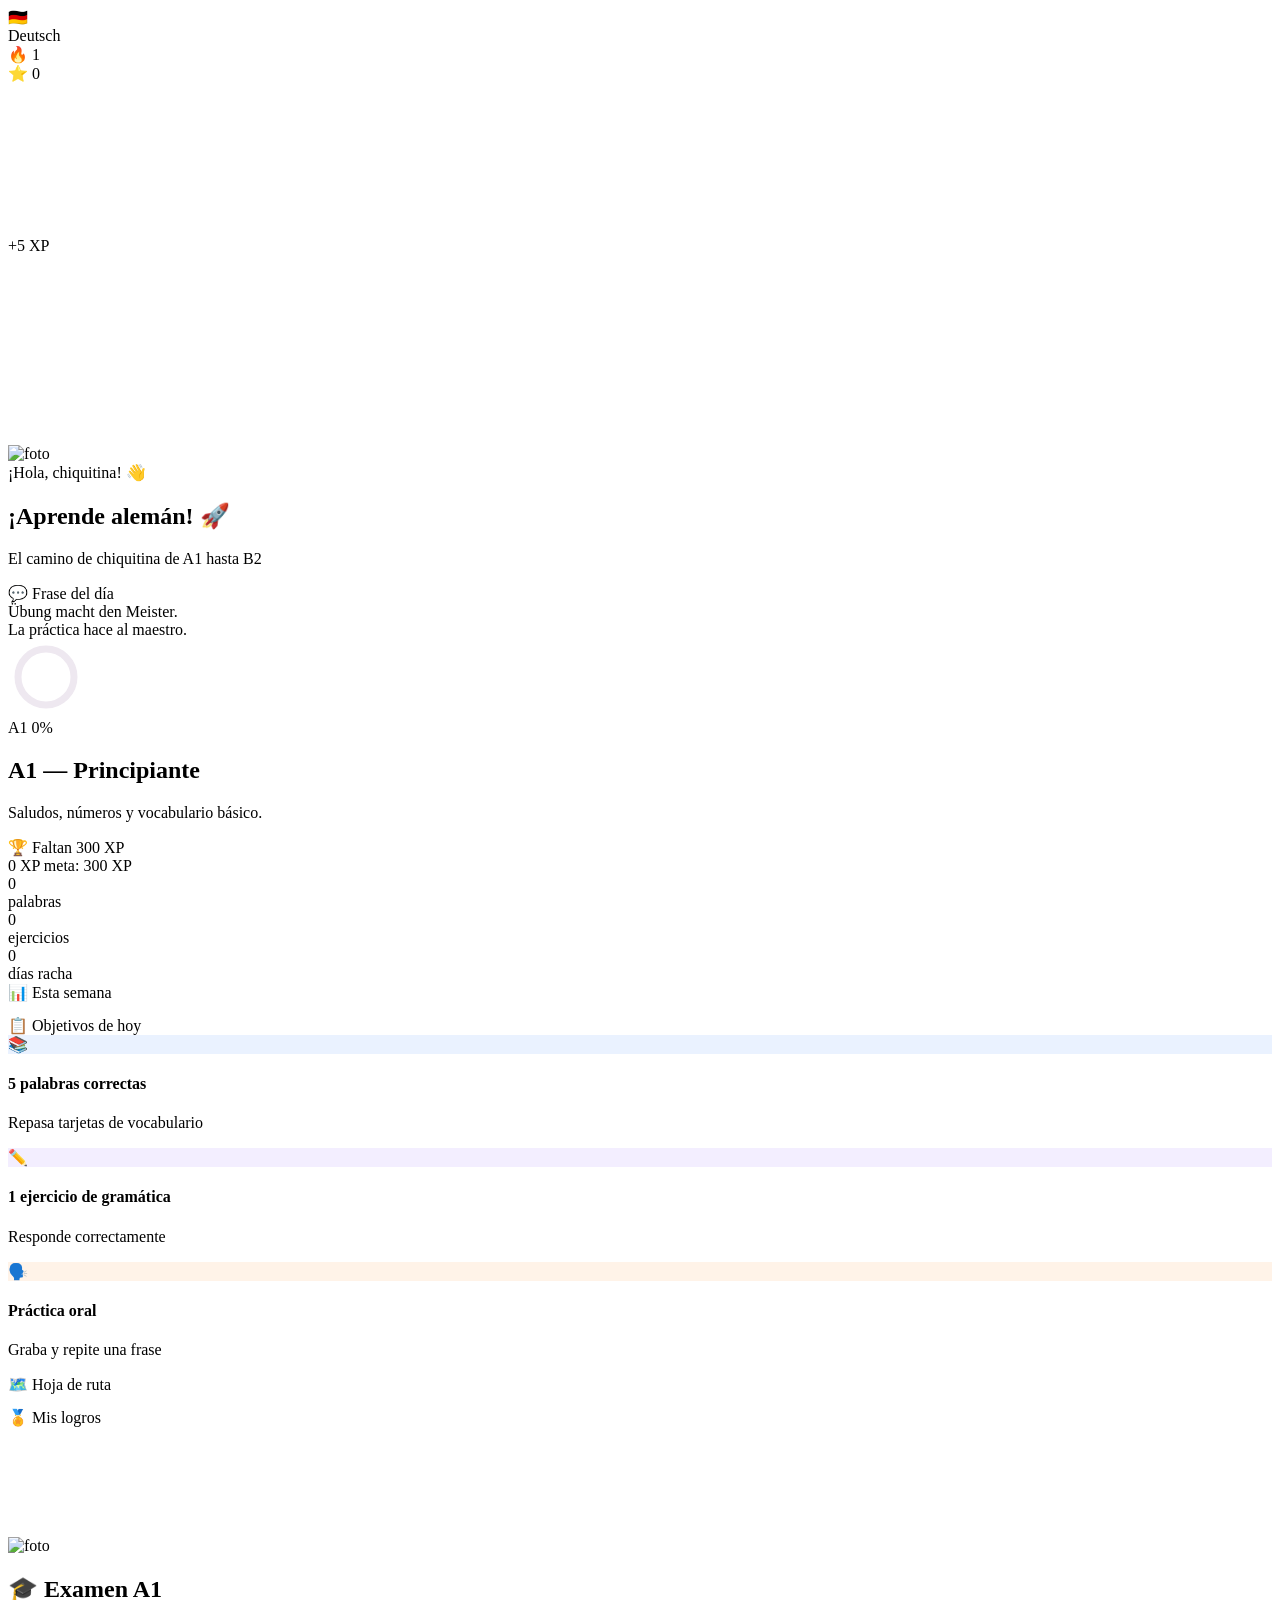
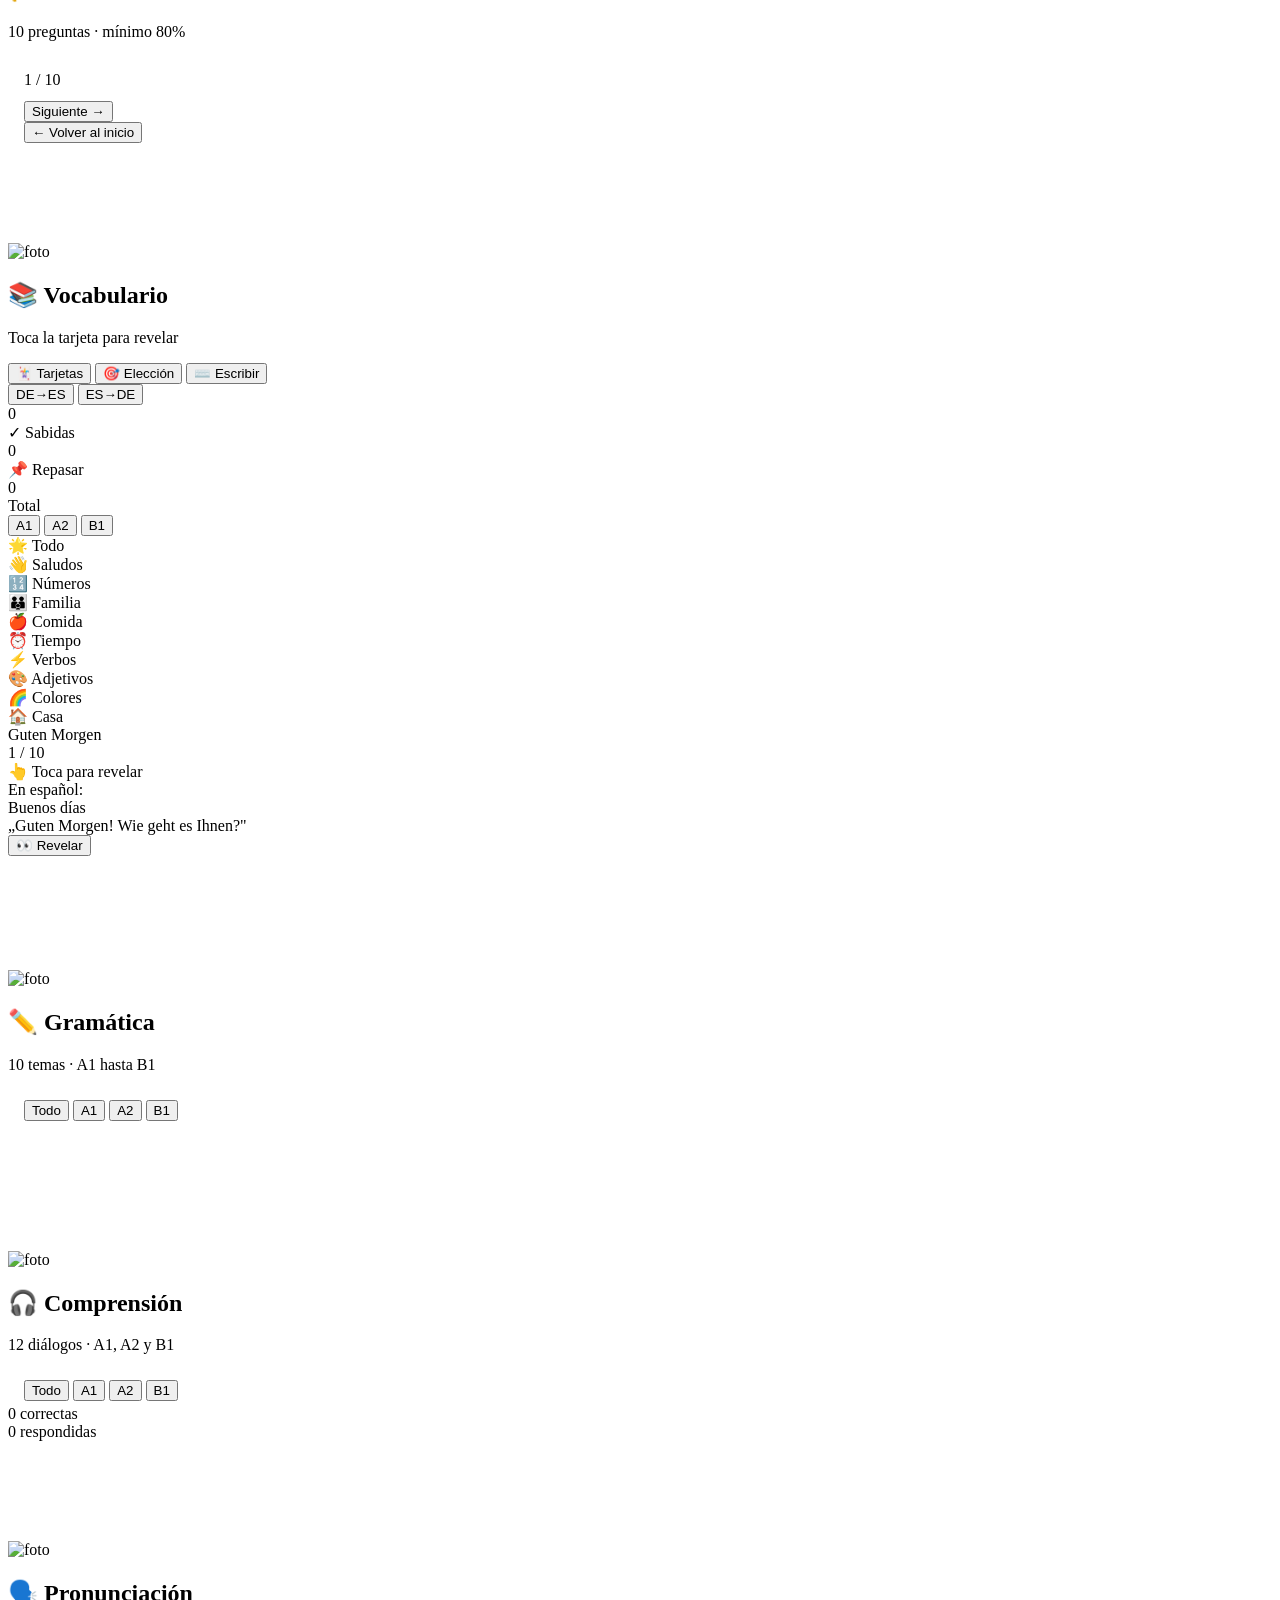
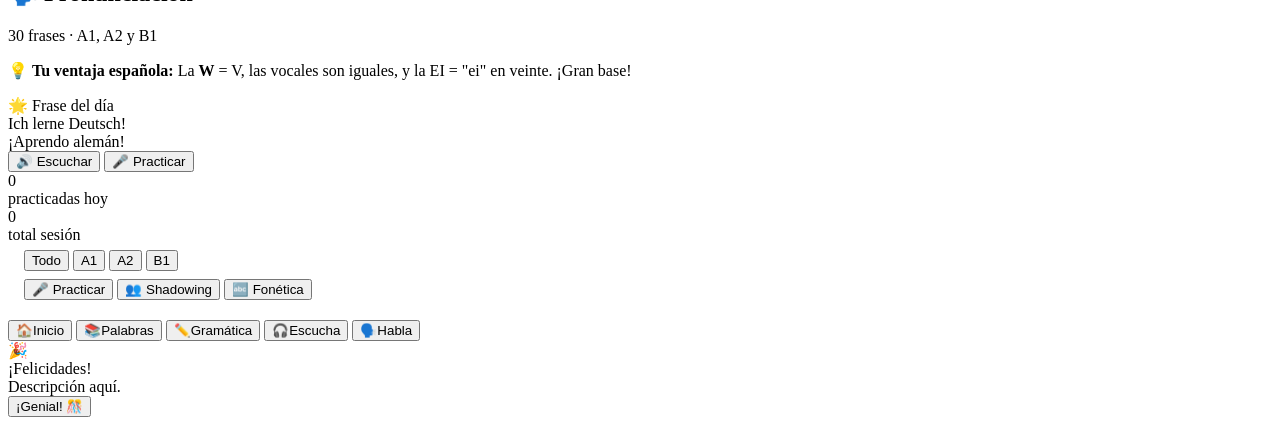
==== deutsch-lernen-app/public/index.html @ 8cfa5bdb "fix" ====
<!DOCTYPE html>
<html lang="es">
<head>
  <meta charset="UTF-8">
  <meta name="viewport" content="width=device-width, initial-scale=1.0, viewport-fit=cover">
  <meta name="mobile-web-app-capable" content="yes">
  <meta name="apple-mobile-web-app-capable" content="yes">
  <meta name="apple-mobile-web-app-status-bar-style" content="default">
  <meta name="apple-mobile-web-app-title" content="Deutsch">
  <meta name="theme-color" content="#FF6B35">
  <meta name="description" content="Aprende alemán desde español — A1 hasta B2">
  <link rel="manifest" href="/manifest.json">
  <link rel="icon" href="/favicon.ico" type="image/x-icon">
  <link rel="icon" href="/favicon.png" type="image/png">
  <link rel="apple-touch-icon" href="/icons/icon-192.png">
  <title>Deutsch Lernen 🇩🇪</title>
  <link rel="stylesheet" href="/css/style.css">
</head>
<body>

<!-- ── TOPBAR ── -->
<header class="topbar">
  <div class="logo">
    <div class="logo-mark">🇩🇪</div>
    <span class="logo-text">Deutsch</span>
  </div>
  <div class="top-pills">
    <div class="pill pill-streak">🔥 <span id="tb-streak">1</span></div>
    <div class="pill pill-xp">⭐ <span id="tb-xp">0</span></div>
    <button class="update-btn" id="updateBtn" onclick="updateApp()" title="Actualizar app" style="display:none;">🔄</button>
  </div>
</header>

<!-- ── CANVAS FOR CONFETTI ── -->
<canvas id="confetti"></canvas>

<!-- ── XP TOAST ── -->
<div class="toast" id="toast">+5 XP</div>

<!-- ── SCROLLABLE CONTENT ── -->
<main class="content" id="content">

  <!-- ① HOME ─────────────────────────────────────────── -->
  <section class="panel active" id="p-home">

    <!-- GREETING BANNER -->
    <div class="banner banner-home">
      <div class="banner-deco" style="width:120px;height:120px;top:-30px;right:-20px;background:#fff;"></div>
      <div class="banner-deco" style="width:70px;height:70px;bottom:20px;left:30px;background:#fff;"></div>
      <img src="/icons/photo.jpg" class="banner-photo" alt="foto">
      <div class="banner-greeting" id="bannerGreeting">¡Hola, chiquitina! 👋</div>
      <h2 id="bannerTitle">¡Aprende alemán! 🚀</h2>
      <p>El camino de chiquitina de A1 hasta B2</p>
    </div>

    <!-- PHRASE OF THE DAY -->
    <div class="phrase-card">
      <div class="phrase-label">💬 Frase del día</div>
      <div class="phrase-de" id="phraseDE">Übung macht den Meister.</div>
      <div class="phrase-es" id="phraseES">La práctica hace al maestro.</div>
    </div>

    <!-- LEVEL CARD -->
    <div class="home-level-card">
      <div class="hlc-row">
        <div class="ring-wrap">
          <svg width="76" height="76" viewBox="0 0 76 76">
            <circle cx="38" cy="38" r="28" fill="none" stroke="#EEE8F0" stroke-width="7"/>
            <circle cx="38" cy="38" r="28" fill="none" stroke="#6BCB77" stroke-width="7"
              stroke-dasharray="176" stroke-dashoffset="176" stroke-linecap="round" id="ringCircle"/>
          </svg>
          <div class="ring-inner">
            <span class="ring-label" id="ringLabel">A1</span>
            <span class="ring-pct"   id="ringPct">0%</span>
          </div>
        </div>
        <div class="hlc-text">
          <h2 id="lcTitle">A1 — Principiante</h2>
          <p id="lcDesc">Saludos, números y vocabulario básico.</p>
          <div class="hlc-next" id="lcNext">🏆 Faltan 300 XP</div>
        </div>
      </div>
      <div class="xp-bar-wrap">
        <div class="xp-bar-meta">
          <span id="xpLabel">0 XP</span>
          <span id="xpTotal">meta: 300 XP</span>
        </div>
        <div class="xp-track"><div class="xp-fill" id="xpFill" style="width:0%"></div></div>
      </div>
      <!-- COMBO indicator -->
      <div class="combo-row" id="comboRow" style="display:none;">
        <span class="combo-badge" id="comboBadge">🔥 Combo x2</span>
        <span class="combo-hint">¡Sigue así para multiplicar tu XP!</span>
      </div>
      <!-- EXAMEN button — shown when level XP full -->
      <button class="exam-btn" id="examBtn" style="display:none;" onclick="startExam()">
        🎓 ¡Hacer el Examen!
      </button>
    </div>

    <!-- STATS ROW -->
    <div class="stats-row">
      <div class="stat-chip">
        <div class="stat-n" id="statWords">0</div>
        <div class="stat-l">palabras</div>
      </div>
      <div class="stat-chip">
        <div class="stat-n" id="statGram">0</div>
        <div class="stat-l">ejercicios</div>
      </div>
      <div class="stat-chip">
        <div class="stat-n" id="statDays">0</div>
        <div class="stat-l">días racha</div>
      </div>
      <div class="stat-chip" id="freezeChip" style="display:none;">
        <div class="stat-n">🧊</div>
        <div class="stat-l">freeze</div>
      </div>
    </div>

    <!-- WEEKLY ACTIVITY -->
    <div class="section">
      <div class="section-title">📊 Esta semana</div>
      <div class="week-chart" id="weekChart"></div>
    </div>

    <!-- DAILY GOALS -->
    <div class="section" style="margin-top:14px;">
      <div class="section-title">📋 Objetivos de hoy</div>
      <div class="goal-card" id="g0">
        <div class="goal-icon" style="background:#EAF2FF;">📚</div>
        <div class="goal-body"><h4>5 palabras correctas</h4><p>Repasa tarjetas de vocabulario</p></div>
        <div class="goal-tick" id="gc0"></div>
      </div>
      <div class="goal-card" id="g1">
        <div class="goal-icon" style="background:#F3EEFF;">✏️</div>
        <div class="goal-body"><h4>1 ejercicio de gramática</h4><p>Responde correctamente</p></div>
        <div class="goal-tick" id="gc1"></div>
      </div>
      <div class="goal-card" id="g2">
        <div class="goal-icon" style="background:#FFF3E8;">🗣️</div>
        <div class="goal-body"><h4>Práctica oral</h4><p>Graba y repite una frase</p></div>
        <div class="goal-tick" id="gc2"></div>
      </div>
    </div>

    <!-- LEVEL PATH -->
    <div class="section" style="margin-top:14px;">
      <div class="section-title">🗺️ Hoja de ruta</div>
      <div class="level-path" id="levelPath"></div>
    </div>

    <!-- BADGES -->
    <div class="section" style="margin-top:14px;">
      <div class="section-title">🏅 Mis logros</div>
    </div>
    <div class="badges-row" id="badgesRow"></div>
    <div style="height:20px;"></div>
  </section>

  <!-- ⑥ EXAMEN ─────────────────────────────────────────── -->
  <section class="panel" id="p-exam">
    <div class="banner banner-gram">
      <div class="banner-deco" style="width:90px;height:90px;top:-20px;right:-10px;background:#fff;"></div>
      <img src="/icons/photo.jpg" class="banner-photo" alt="foto">
      <h2 id="examTitle">🎓 Examen A1</h2>
      <p id="examSubtitle">10 preguntas · mínimo 80%</p>
    </div>
    <div style="padding:14px 16px 0;">
      <!-- progress -->
      <div class="exam-progress-row">
        <span class="exam-q-counter" id="examCounter">1 / 10</span>
        <div class="exam-prog-track"><div class="exam-prog-fill" id="examProgFill" style="width:10%"></div></div>
      </div>
      <!-- question card -->
      <div class="gram-card" style="margin-top:12px;" id="examCard">
        <div class="gram-q" id="examQ"></div>
        <div class="opts-grid" id="examOpts"></div>
        <div class="gram-expl" id="examExpl"></div>
        <button class="gram-next-btn" id="examNext" onclick="nextExamQ()">Siguiente →</button>
      </div>
      <button class="back-link" onclick="exitExam()">← Volver al inicio</button>
    </div>
  </section>

  <!-- ② VOCABULARY ────────────────────────────────────── -->
  <section class="panel" id="p-vocab">
    <div class="banner banner-vocab">
      <div class="banner-deco" style="width:100px;height:100px;top:-25px;right:-10px;background:#fff;"></div>
      <img src="/icons/photo.jpg" class="banner-photo" alt="foto">
      <h2>📚 Vocabulario</h2>
      <p id="vocabBannerSub">Toca la tarjeta para revelar</p>
    </div>

    <!-- MODE + DIRECTION SELECTOR -->
    <div class="vocab-controls">
      <div class="vocab-mode-row">
        <button class="mode-btn active" id="modeCards"   onclick="setVocabMode('cards',this)">🃏 Tarjetas</button>
        <button class="mode-btn"        id="modeChoice"  onclick="setVocabMode('choice',this)">🎯 Elección</button>
        <button class="mode-btn"        id="modeType"    onclick="setVocabMode('type',this)">⌨️ Escribir</button>
      </div>
      <div class="vocab-dir-row">
        <button class="dir-btn active" id="dirDE" onclick="setVocabDir('de',this)">DE→ES</button>
        <button class="dir-btn"        id="dirES" onclick="setVocabDir('es',this)">ES→DE</button>
      </div>
    </div>

    <!-- SCORE + SPACED REP INFO -->
    <div class="vocab-scores">
      <div class="vscore ok"><div class="vn" id="vs-ok">0</div><div class="vl">✓ Sabidas</div></div>
      <div class="vscore no"><div class="vn" id="vs-no">0</div><div class="vl">📌 Repasar</div></div>
      <div class="vscore tt"><div class="vn" id="vs-tot">0</div><div class="vl">Total</div></div>
    </div>

    <!-- LEVEL SELECTOR -->
    <div class="vocab-level-row">
      <button class="lvl-btn active" onclick="setVocabLevel('a1',this)">A1</button>
      <button class="lvl-btn"        onclick="setVocabLevel('a2',this)">A2</button>
      <button class="lvl-btn"        onclick="setVocabLevel('b1',this)">B1</button>
    </div>

    <!-- CATEGORY CHIPS -->
    <div class="cat-row" id="catRow">
      <div class="cat-chip active" onclick="setCat('all',this)">🌟 Todo</div>
      <div class="cat-chip" onclick="setCat('saludos',this)">👋 Saludos</div>
      <div class="cat-chip" onclick="setCat('numeros',this)">🔢 Números</div>
      <div class="cat-chip" onclick="setCat('familia',this)">👪 Familia</div>
      <div class="cat-chip" onclick="setCat('comida',this)">🍎 Comida</div>
      <div class="cat-chip" onclick="setCat('tiempo',this)">⏰ Tiempo</div>
      <div class="cat-chip" onclick="setCat('verbos',this)">⚡ Verbos</div>
      <div class="cat-chip" onclick="setCat('adjektivos',this)">🎨 Adjetivos</div>
      <div class="cat-chip" onclick="setCat('colores',this)">🌈 Colores</div>
      <div class="cat-chip" onclick="setCat('casa',this)">🏠 Casa</div>
    </div>

    <!-- ── MODE: CARDS ── -->
    <div id="modeCardsArea">
      <div class="flip-scene" onclick="flipCard()">
        <div class="flip-card-3d" id="flipCard3d">
          <div class="flip-face flip-front">
            <div class="word-de" id="vDe">Guten Morgen</div>
            <div class="v-card-num" id="vCardNum">1 / 10</div>
            <div class="tap-hint">👆 Toca para revelar</div>
          </div>
          <div class="flip-face flip-back">
            <div class="flip-back-label" id="vBackLabel">En español:</div>
            <div class="word-es" id="vEs">Buenos días</div>
            <div class="flip-ex" id="vEx">„Guten Morgen! Wie geht es Ihnen?"</div>
          </div>
        </div>
      </div>
      <div class="card-actions" id="feedbackReveal">
        <button class="act-btn act-reveal" onclick="flipCard()">👀 Revelar</button>
      </div>
      <div class="card-actions" id="feedbackHide" style="display:none;">
        <button class="act-btn act-no"  onclick="markV(false)">✗ Repasar</button>
        <button class="act-btn act-yes" onclick="markV(true)">✓ La sé</button>
      </div>
    </div>

    <!-- ── MODE: MULTIPLE CHOICE ── -->
    <div id="modeChoiceArea" style="display:none;">
      <div class="choice-card">
        <div class="choice-question" id="choiceQ">¿Cómo se dice "Buenos días"?</div>
        <div class="choice-opts" id="choiceOpts"></div>
        <div class="gram-expl" id="choiceExpl"></div>
      </div>
    </div>

    <!-- ── MODE: TYPING ── -->
    <div id="modeTypeArea" style="display:none;">
      <div class="type-card">
        <div class="type-question" id="typeQ">¿Cómo se dice en alemán?</div>
        <div class="type-word" id="typeWord">Buenos días</div>
        <input type="text" class="type-input" id="typeInput"
               placeholder="Escribe la traducción..."
               onkeydown="if(event.key==='Enter')checkType()">
        <button class="act-btn act-reveal" style="margin-top:10px;width:100%;" onclick="checkType()">Comprobar ✓</button>
        <div class="gram-expl" id="typeExpl"></div>
        <button class="act-btn act-yes" id="typeNext" style="display:none;margin-top:8px;width:100%;" onclick="nextTypeCard()">Siguiente →</button>
      </div>
    </div>

    <div style="height:24px;"></div>
  </section>

  <!-- ③ GRAMMAR ───────────────────────────────────────── -->
  <section class="panel" id="p-grammar">
    <div class="banner banner-gram">
      <div class="banner-deco" style="width:90px;height:90px;top:-20px;right:-10px;background:#fff;"></div>
      <img src="/icons/photo.jpg" class="banner-photo" alt="foto">
      <h2>✏️ Gramática</h2>
      <p id="gramBannerSub">10 temas · A1 hasta B1</p>
    </div>

    <!-- LEVEL FILTER -->
    <div class="vocab-level-row" style="padding:10px 16px 0;">
      <button class="lvl-btn active" onclick="setGramLevel('all',this)">Todo</button>
      <button class="lvl-btn"        onclick="setGramLevel('A1',this)">A1</button>
      <button class="lvl-btn"        onclick="setGramLevel('A2',this)">A2</button>
      <button class="lvl-btn"        onclick="setGramLevel('B1',this)">B1</button>
    </div>

    <!-- TOPIC GRID -->
    <div id="gramTopicsWrap">
      <div class="topic-grid" id="topicGrid"></div>
    </div>

    <!-- EXPLANATION SCREEN -->
    <div id="gramExplainWrap" style="display:none;">
      <div class="gram-ex-area">
        <div class="gram-explain-card" id="gramExplainCard">
          <div class="gram-explain-title" id="explainTitle">Artículos 🔤</div>
          <div class="gram-explain-rule" id="explainRule"></div>
          <div class="gram-explain-examples" id="explainExamples"></div>
          <div class="gram-explain-tip" id="explainTip"></div>
          <button class="gram-next-btn" style="display:block;margin-top:16px;" onclick="startExercises()">
            ¡Empezar ejercicios! →
          </button>
        </div>
        <button class="back-link" onclick="backTopics()">← Volver a temas</button>
      </div>
    </div>

    <!-- EXERCISE SCREEN -->
    <div id="gramExWrap" style="display:none;">
      <div class="gram-ex-area">
        <!-- progress bar -->
        <div class="exam-progress-row" style="margin-bottom:8px;">
          <span class="exam-q-counter" id="gramCounter">1 / 10</span>
          <div class="exam-prog-track"><div class="exam-prog-fill" id="gramProgFill" style="width:10%;background:var(--purple)"></div></div>
          <span class="gram-score-badge" id="gramScoreBadge">✓ 0</span>
        </div>
        <div class="gram-card">
          <h3 id="gTitle">Artículos 🔤</h3>
          <div class="gs" id="gSub">der / die / das</div>
          <div class="gram-q" id="gQ"></div>
          <div class="opts-grid" id="gOpts"></div>
          <div class="gram-expl" id="gExpl"></div>
          <button class="gram-next-btn" id="gNext" onclick="nextGramEx()">Siguiente →</button>
        </div>
        <button class="back-link" onclick="backTopics()">← Volver a temas</button>
      </div>
    </div>
    <div style="height:20px;"></div>
  </section>

  <!-- ④ LISTENING ─────────────────────────────────────── -->
  <section class="panel" id="p-listen">
    <div class="banner banner-listen">
      <div class="banner-deco" style="width:110px;height:110px;top:-25px;right:-15px;background:#fff;"></div>
      <img src="/icons/photo.jpg" class="banner-photo" alt="foto">
      <h2>🎧 Comprensión</h2>
      <p>12 diálogos · A1, A2 y B1</p>
    </div>

    <!-- LEVEL FILTER -->
    <div class="vocab-level-row" style="padding:10px 16px 4px;">
      <button class="lvl-btn active" onclick="setListenLevel('all',this)">Todo</button>
      <button class="lvl-btn"        onclick="setListenLevel('A1',this)">A1</button>
      <button class="lvl-btn"        onclick="setListenLevel('A2',this)">A2</button>
      <button class="lvl-btn"        onclick="setListenLevel('B1',this)">B1</button>
    </div>

    <!-- SCORE SUMMARY -->
    <div class="listen-score-row">
      <div class="lscore"><span id="ls-correct">0</span> correctas</div>
      <div class="lscore"><span id="ls-total">0</span> respondidas</div>
    </div>

    <div class="listen-cards" id="listenCards"></div>
  </section>

  <!-- ⑤ SPEAKING ──────────────────────────────────────── -->
  <section class="panel" id="p-speak">
    <div class="banner banner-speak">
      <div class="banner-deco" style="width:100px;height:100px;top:-20px;right:-15px;background:#fff;"></div>
      <img src="/icons/photo.jpg" class="banner-photo" alt="foto">
      <h2>🗣️ Pronunciación</h2>
      <p>30 frases · A1, A2 y B1</p>
    </div>

    <!-- VENTAJA ESPAÑOLA -->
    <div class="tip-banner">
      <p>💡 <strong>Tu ventaja española:</strong> La <strong>W</strong> = V, las vocales son iguales, y la EI = "ei" en veinte. ¡Gran base!</p>
    </div>

    <!-- FRASE DEL DÍA -->
    <div class="speak-daily-card">
      <div class="speak-daily-label">🌟 Frase del día</div>
      <div class="speak-daily-de" id="dailySpeakDE">Ich lerne Deutsch!</div>
      <div class="speak-daily-es" id="dailySpeakES">¡Aprendo alemán!</div>
      <div class="speak-daily-actions">
        <button class="speak-daily-btn" onclick="playSentenceOfDay()">🔊 Escuchar</button>
        <button class="speak-daily-btn active" onclick="toggleDailyMic()">🎤 <span id="dailyMicLabel">Practicar</span></button>
      </div>
      <div class="speak-daily-status" id="dailyStatus"></div>
    </div>

    <!-- STATS -->
    <div class="speak-stats-row">
      <div class="speak-stat"><span id="sp-practiced">0</span><div>practicadas hoy</div></div>
      <div class="speak-stat"><span id="sp-total">0</span><div>total sesión</div></div>
    </div>

    <!-- LEVEL FILTER -->
    <div class="vocab-level-row" style="padding:6px 16px 0;">
      <button class="lvl-btn active" onclick="setSpeakLevel('all',this)">Todo</button>
      <button class="lvl-btn"        onclick="setSpeakLevel('A1',this)">A1</button>
      <button class="lvl-btn"        onclick="setSpeakLevel('A2',this)">A2</button>
      <button class="lvl-btn"        onclick="setSpeakLevel('B1',this)">B1</button>
    </div>

    <!-- MODE SELECTOR -->
    <div class="vocab-mode-row" style="padding:8px 16px 0;">
      <button class="mode-btn active" id="speakModeNormal"   onclick="setSpeakMode('normal',this)">🎤 Practicar</button>
      <button class="mode-btn"        id="speakModeShadow"   onclick="setSpeakMode('shadow',this)">👥 Shadowing</button>
      <button class="mode-btn"        id="speakModePhonetic" onclick="setSpeakMode('phonetic',this)">🔤 Fonética</button>
    </div>

    <!-- SPEAK CARDS (normal + shadow mode) -->
    <div id="speakCardsWrap">
      <div class="speak-cards" id="speakCards"></div>
    </div>

    <!-- PHONETIC MODE -->
    <div id="speakPhoneticWrap" style="display:none;">
      <div class="phon-section">
        <div class="phon-card">
          <div class="phon-title">🎵 Sonidos especiales del alemán</div>
          <p style="font-size:0.75rem;color:var(--muted);margin-bottom:10px;font-weight:700;">Toca 🔊 para escuchar cada sonido</p>
          <div id="phonList"></div>
        </div>
      </div>
    </div>

    <div style="height:20px;"></div>
  </section>

</main>

<!-- ── BOTTOM NAV ── -->
<nav class="bottomnav">
  <button class="nav-btn active" onclick="nav('home',this)">
    <span class="ni">🏠</span><span>Inicio</span><span class="nd"></span>
  </button>
  <button class="nav-btn" onclick="nav('vocab',this)">
    <span class="ni">📚</span><span>Palabras</span><span class="nd"></span>
  </button>
  <button class="nav-btn" onclick="nav('grammar',this)">
    <span class="ni">✏️</span><span>Gramática</span><span class="nd"></span>
  </button>
  <button class="nav-btn" onclick="nav('listen',this)">
    <span class="ni">🎧</span><span>Escucha</span><span class="nd"></span>
  </button>
  <button class="nav-btn" onclick="nav('speak',this)">
    <span class="ni">🗣️</span><span>Habla</span><span class="nd"></span>
  </button>
</nav>

<!-- ── BOTTOM SHEET MODAL ── -->
<div class="modal-overlay" id="modal" onclick="if(event.target===this)closeModal()">
  <div class="modal-sheet">
    <div class="modal-pill"></div>
    <span class="modal-emoji" id="mEmoji">🎉</span>
    <div class="modal-title" id="mTitle">¡Felicidades!</div>
    <div class="modal-text"  id="mText">Descripción aquí.</div>
    <button class="modal-cta" onclick="closeModal()">¡Genial! 🎊</button>
  </div>
</div>

<script src="/js/data.js"></script>
<script src="/js/app.js"></script>
</body>
</html>
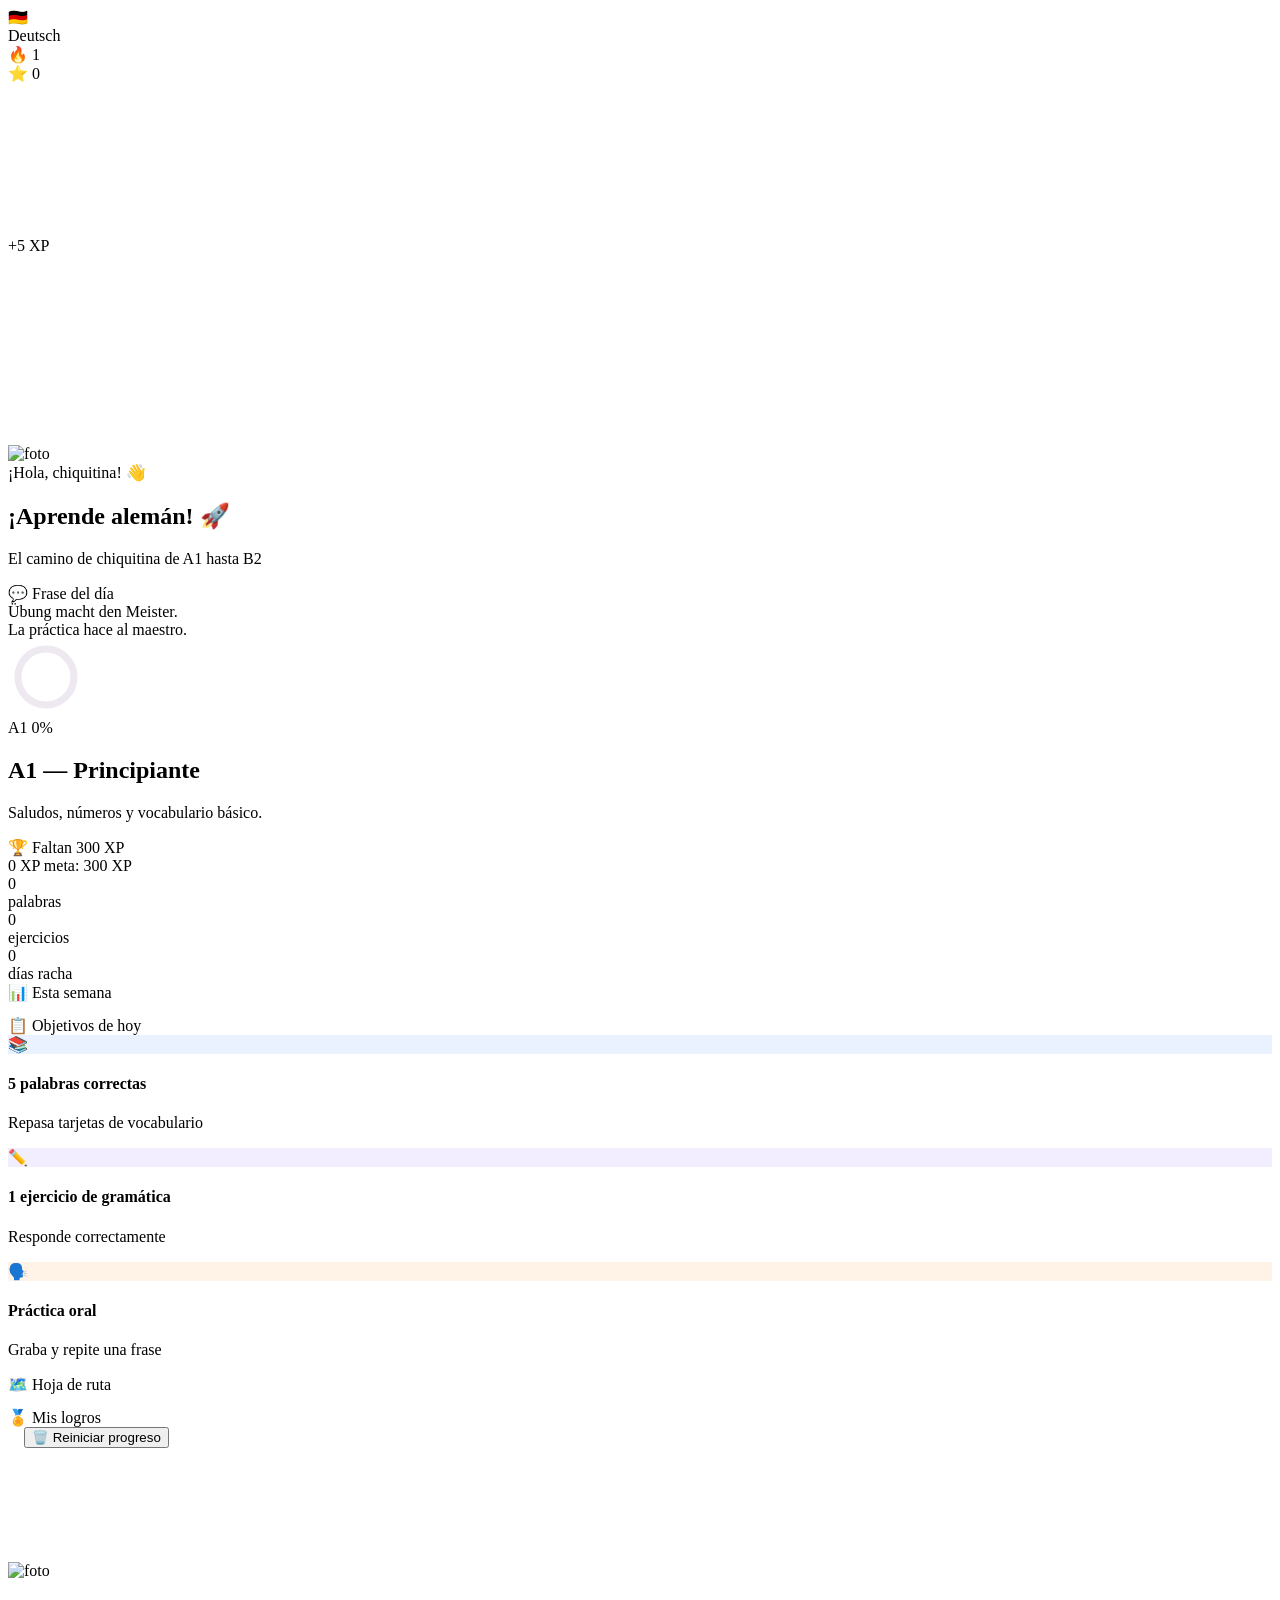
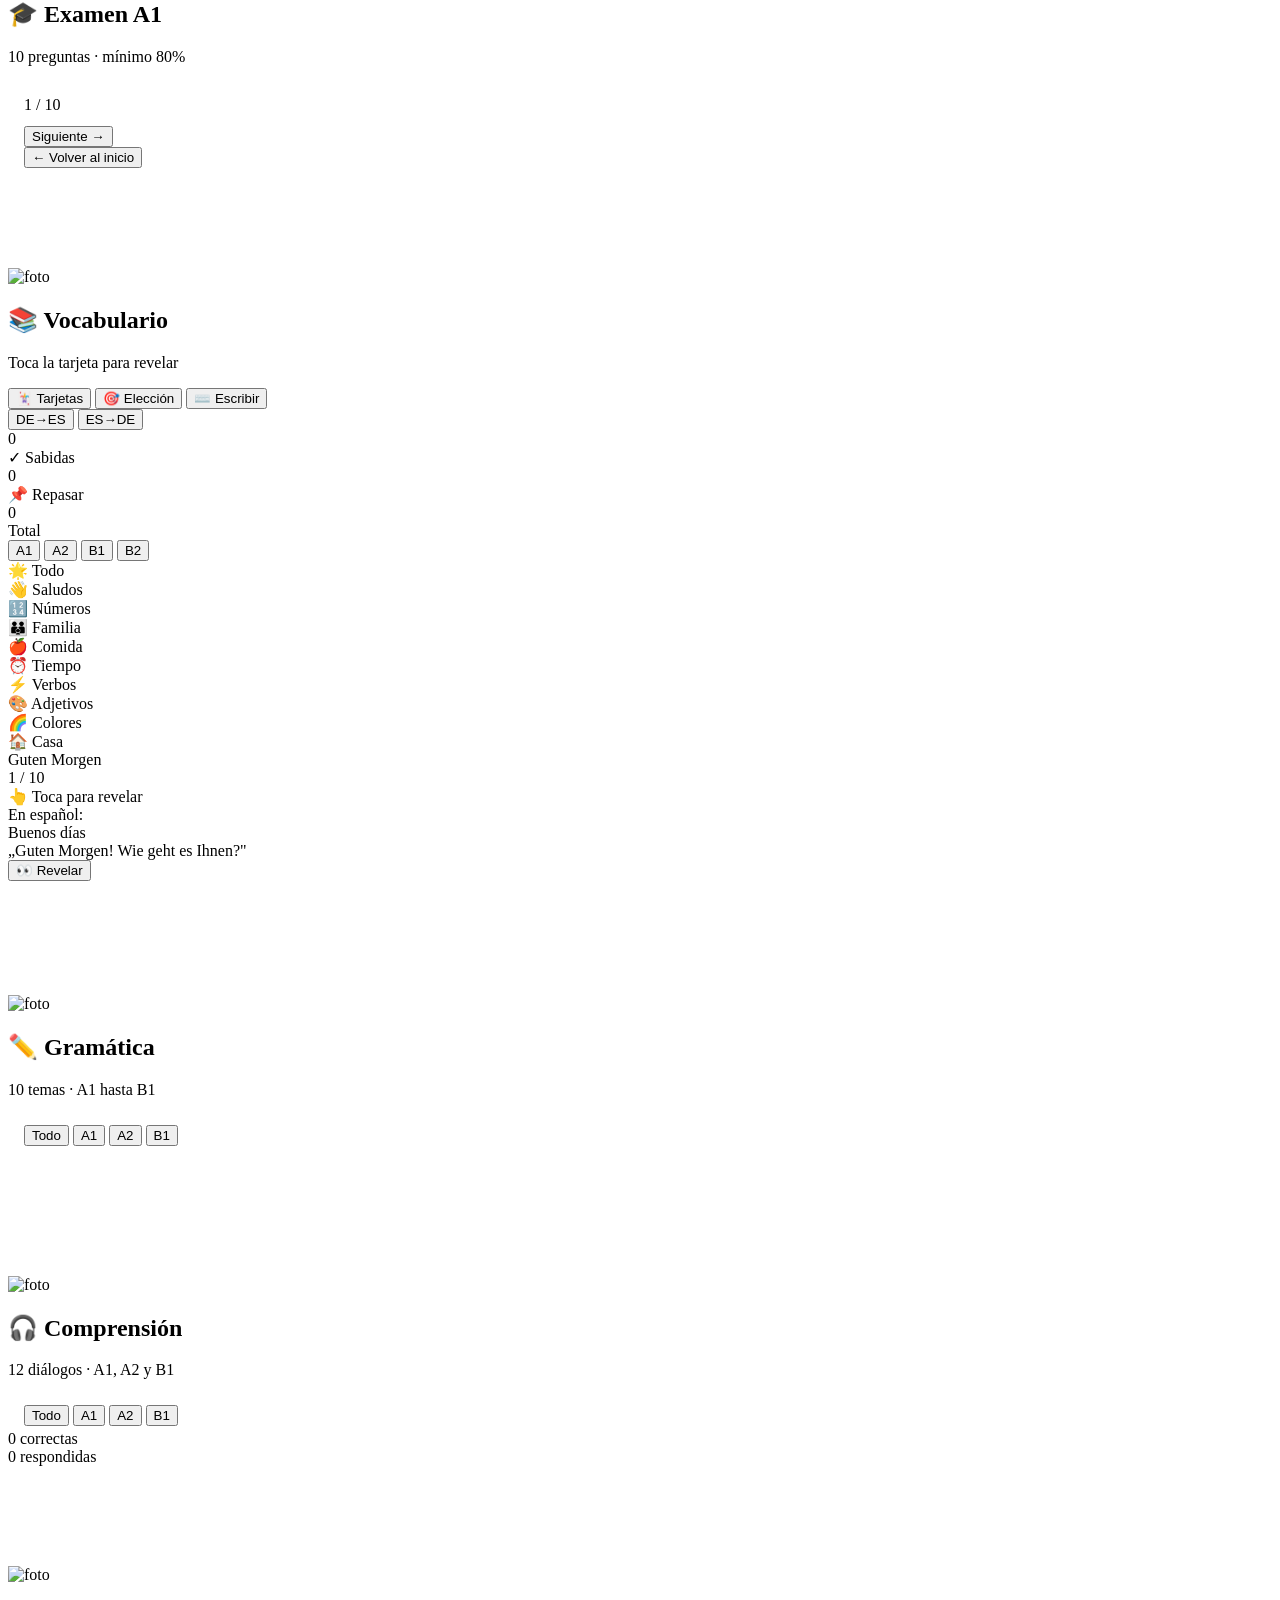
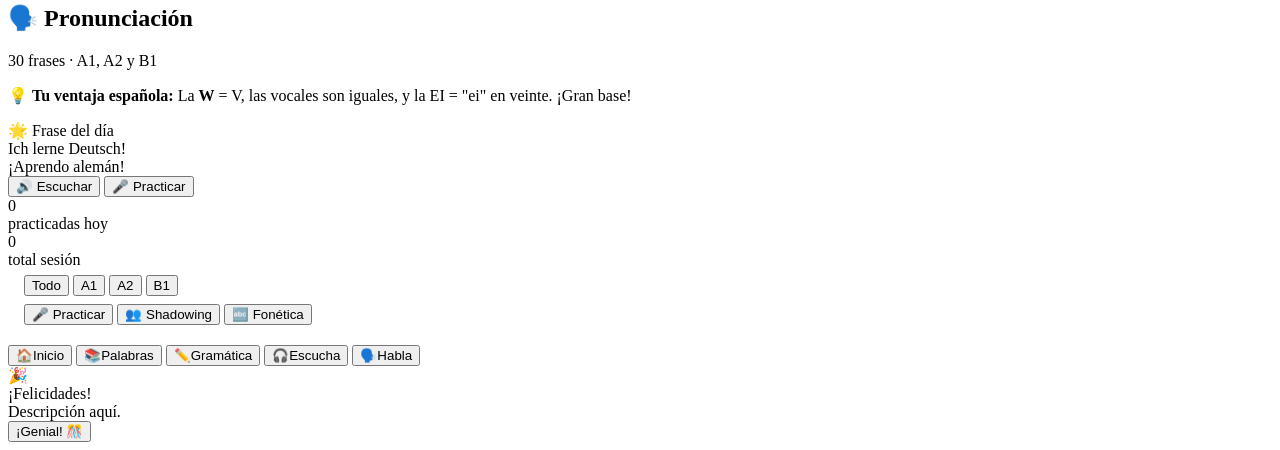
==== commit d71b76ef: "fixes" ====
--- a/deutsch-lernen-app/public/index.html
+++ b/deutsch-lernen-app/public/index.html
@@ -155,6 +155,11 @@
       <div class="section-title">🏅 Mis logros</div>
     </div>
     <div class="badges-row" id="badgesRow"></div>
+
+    <!-- RESET BUTTON -->
+    <div style="padding:0 16px 4px;">
+      <button class="reset-btn" onclick="confirmReset()">🗑️ Reiniciar progreso</button>
+    </div>
     <div style="height:20px;"></div>
   </section>
 
@@ -217,6 +222,7 @@
       <button class="lvl-btn active" onclick="setVocabLevel('a1',this)">A1</button>
       <button class="lvl-btn"        onclick="setVocabLevel('a2',this)">A2</button>
       <button class="lvl-btn"        onclick="setVocabLevel('b1',this)">B1</button>
+      <button class="lvl-btn"        onclick="setVocabLevel('b2',this)">B2</button>
     </div>
 
     <!-- CATEGORY CHIPS -->
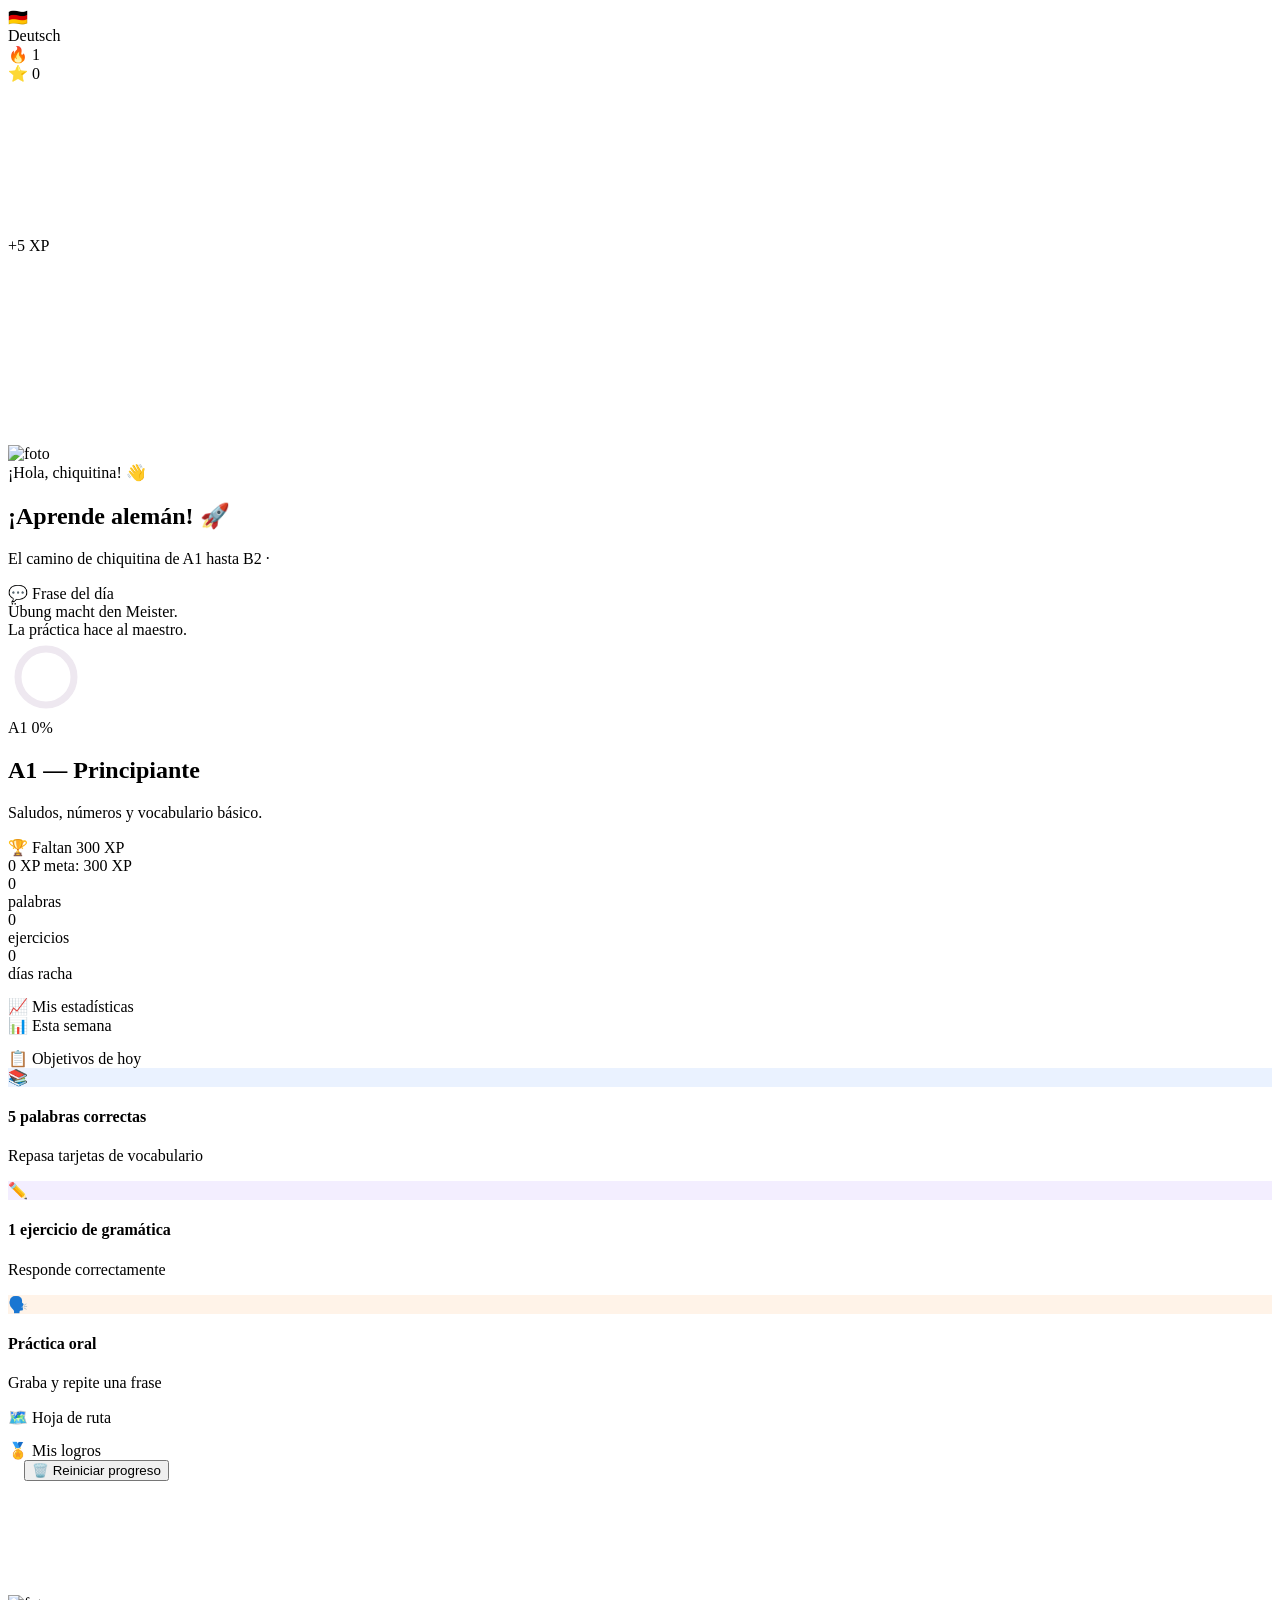
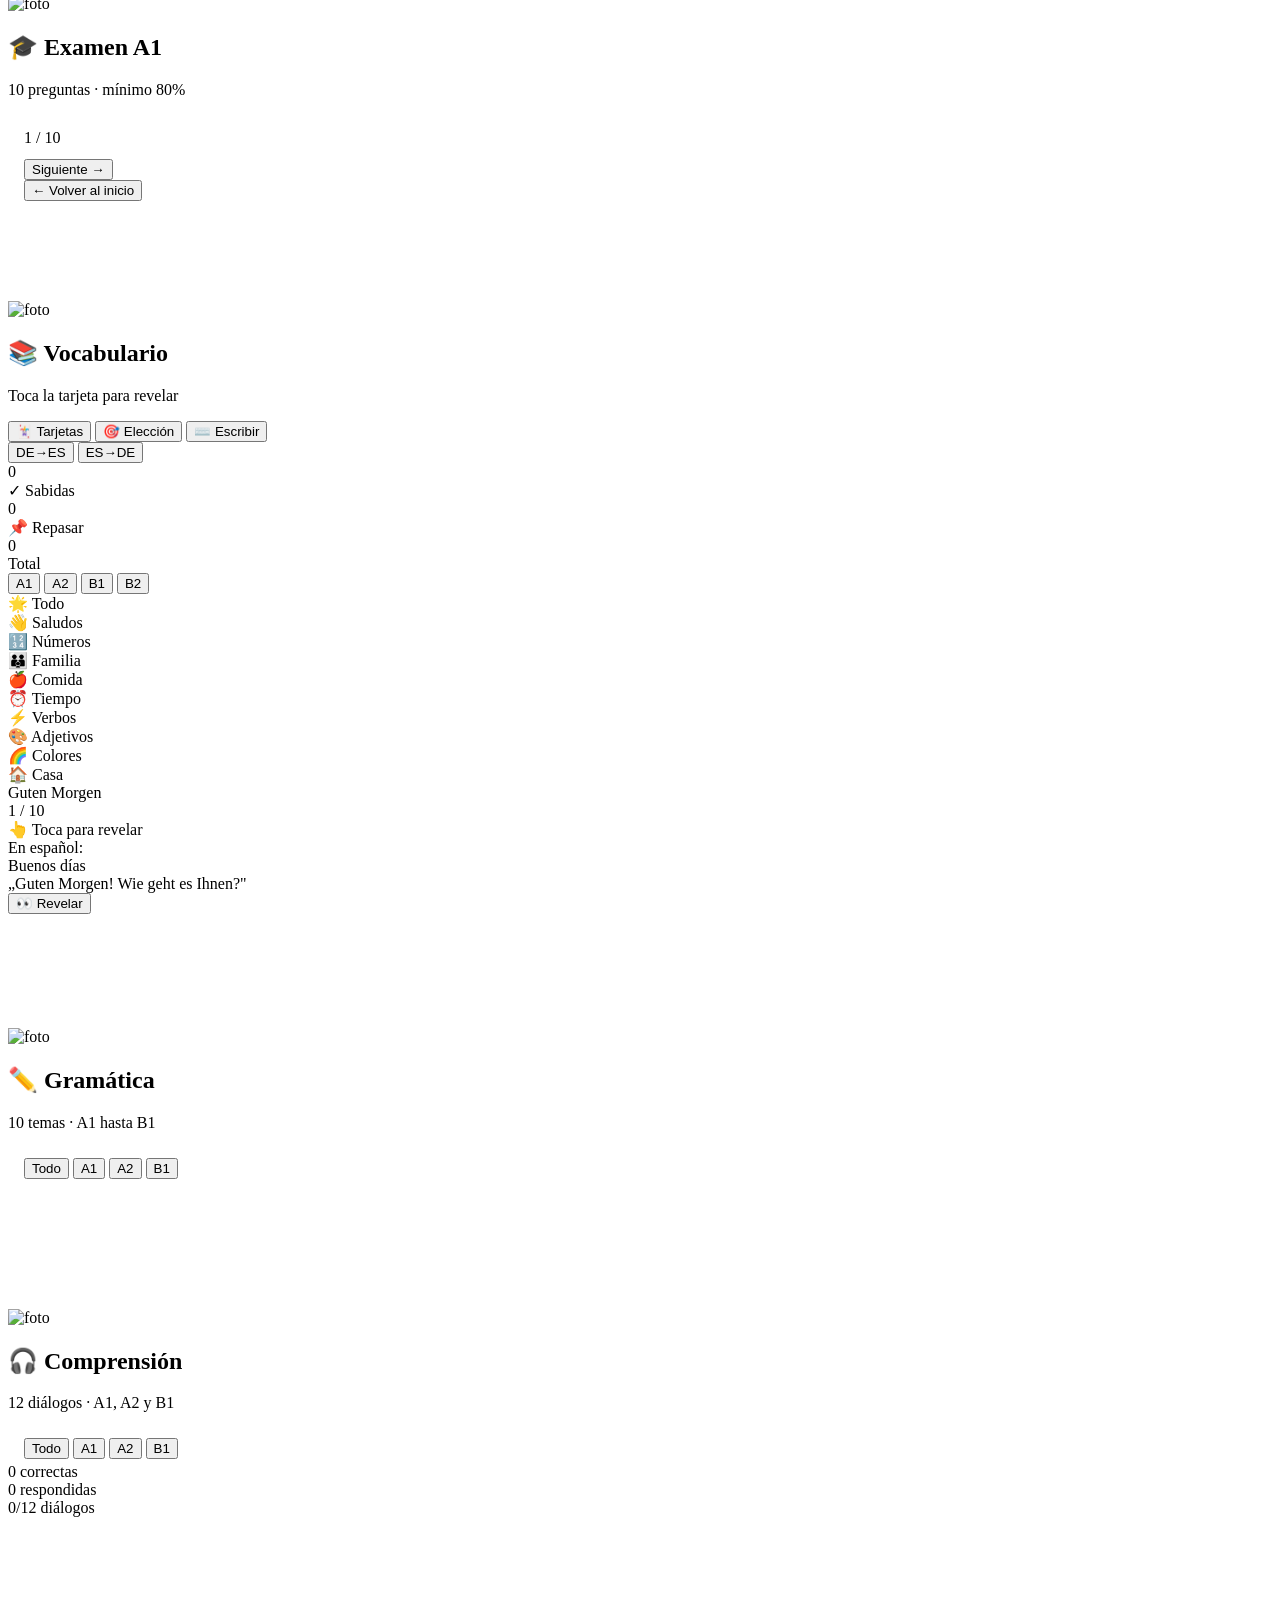
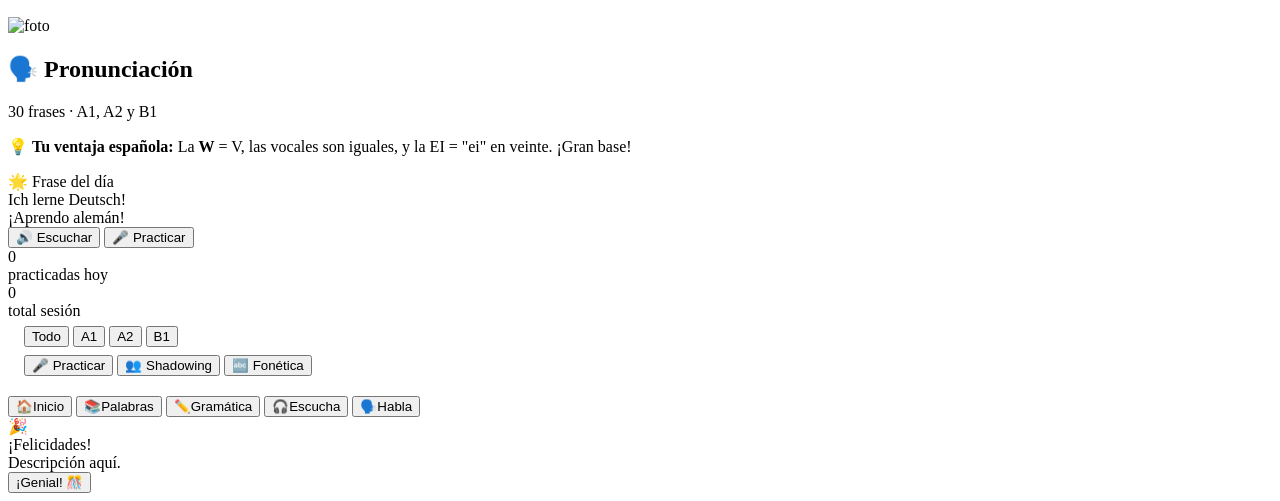
==== commit f74d510a: "fix" ====
--- a/deutsch-lernen-app/public/index.html
+++ b/deutsch-lernen-app/public/index.html
@@ -50,7 +50,7 @@
       <img src="/icons/photo.jpg" class="banner-photo" alt="foto">
       <div class="banner-greeting" id="bannerGreeting">¡Hola, chiquitina! 👋</div>
       <h2 id="bannerTitle">¡Aprende alemán! 🚀</h2>
-      <p>El camino de chiquitina de A1 hasta B2</p>
+      <p>El camino de chiquitina de A1 hasta B2 · <span id="bannerDE"></span></p>
     </div>
 
     <!-- PHRASE OF THE DAY -->
@@ -116,6 +116,12 @@
         <div class="stat-n">🧊</div>
         <div class="stat-l">freeze</div>
       </div>
+    </div>
+
+    <!-- ESTADÍSTICAS DETALLADAS -->
+    <div class="section" style="margin-top:14px;">
+      <div class="section-title">📈 Mis estadísticas</div>
+      <div class="stats-detail-card" id="statsDetail"></div>
     </div>
 
     <!-- WEEKLY ACTIVITY -->
@@ -372,6 +378,7 @@
     <div class="listen-score-row">
       <div class="lscore"><span id="ls-correct">0</span> correctas</div>
       <div class="lscore"><span id="ls-total">0</span> respondidas</div>
+      <div class="lscore"><span id="ls-completed">0/12</span> diálogos</div>
     </div>
 
     <div class="listen-cards" id="listenCards"></div>
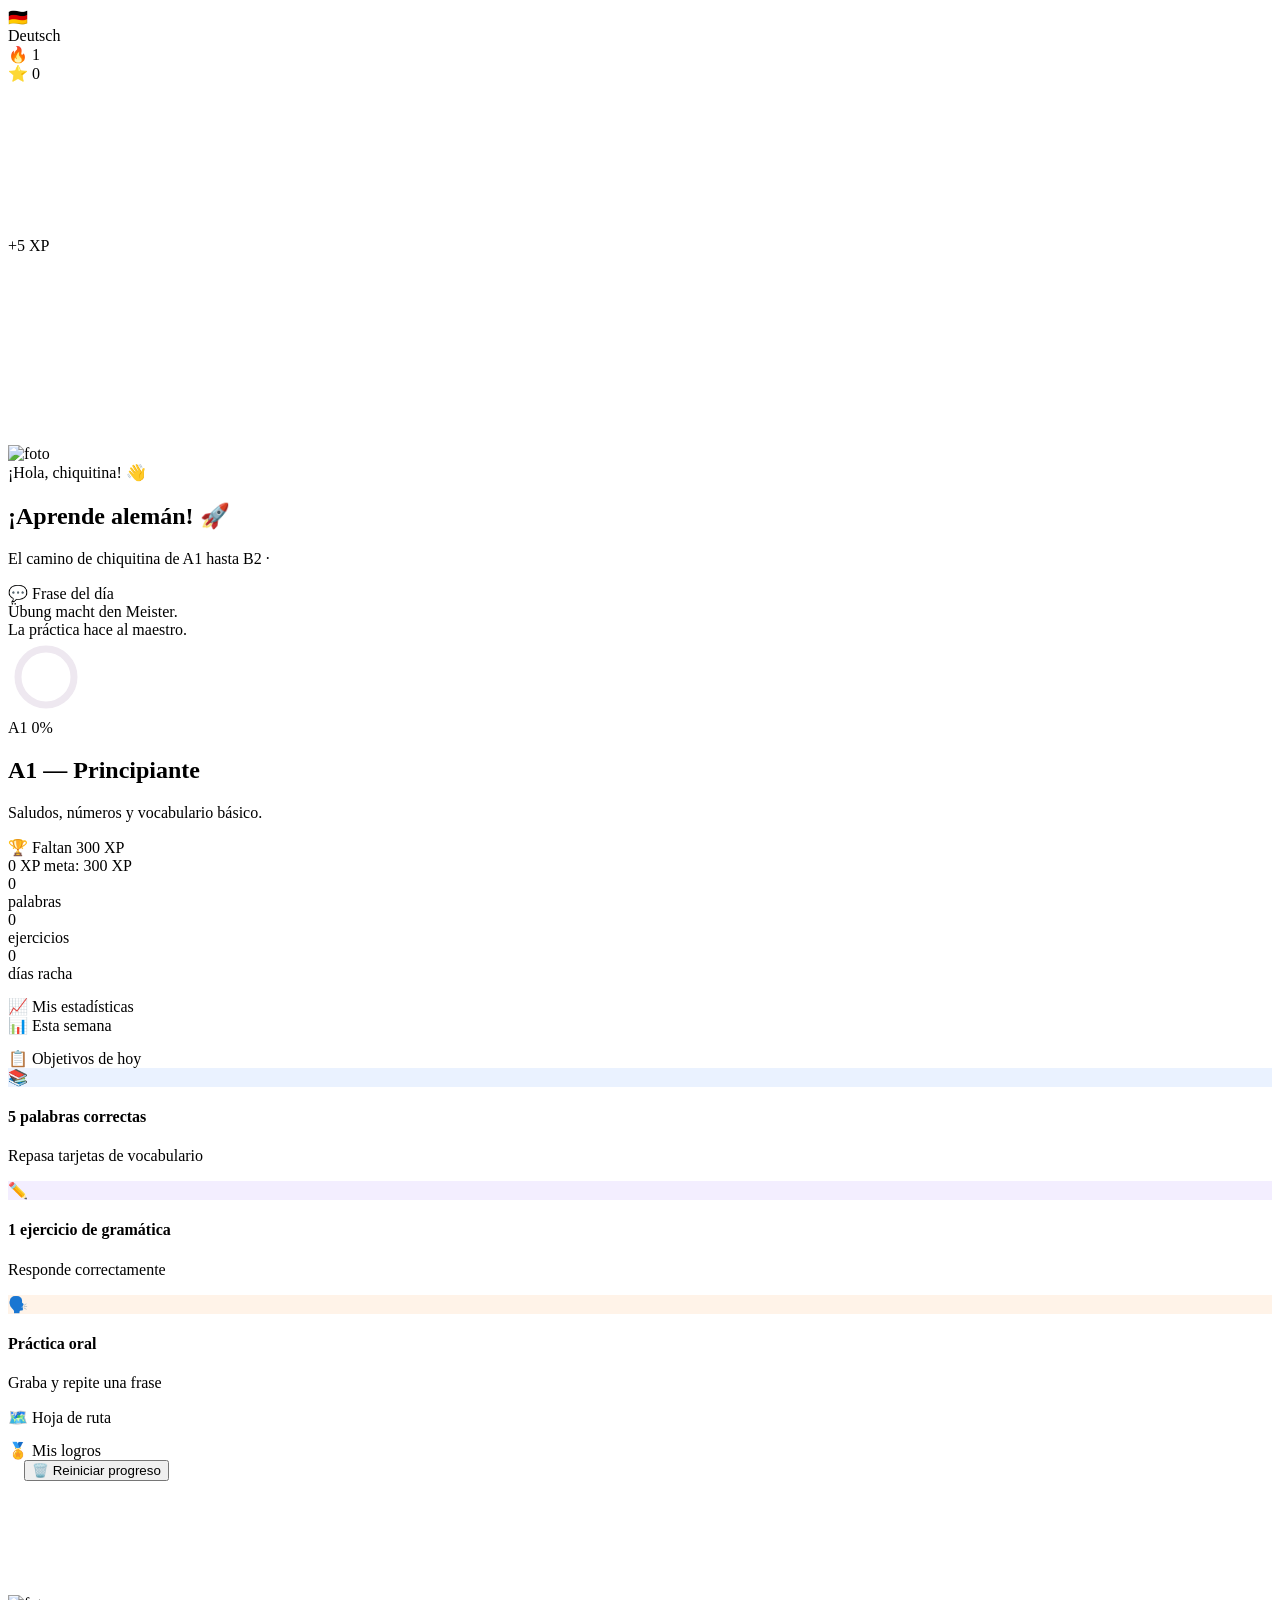
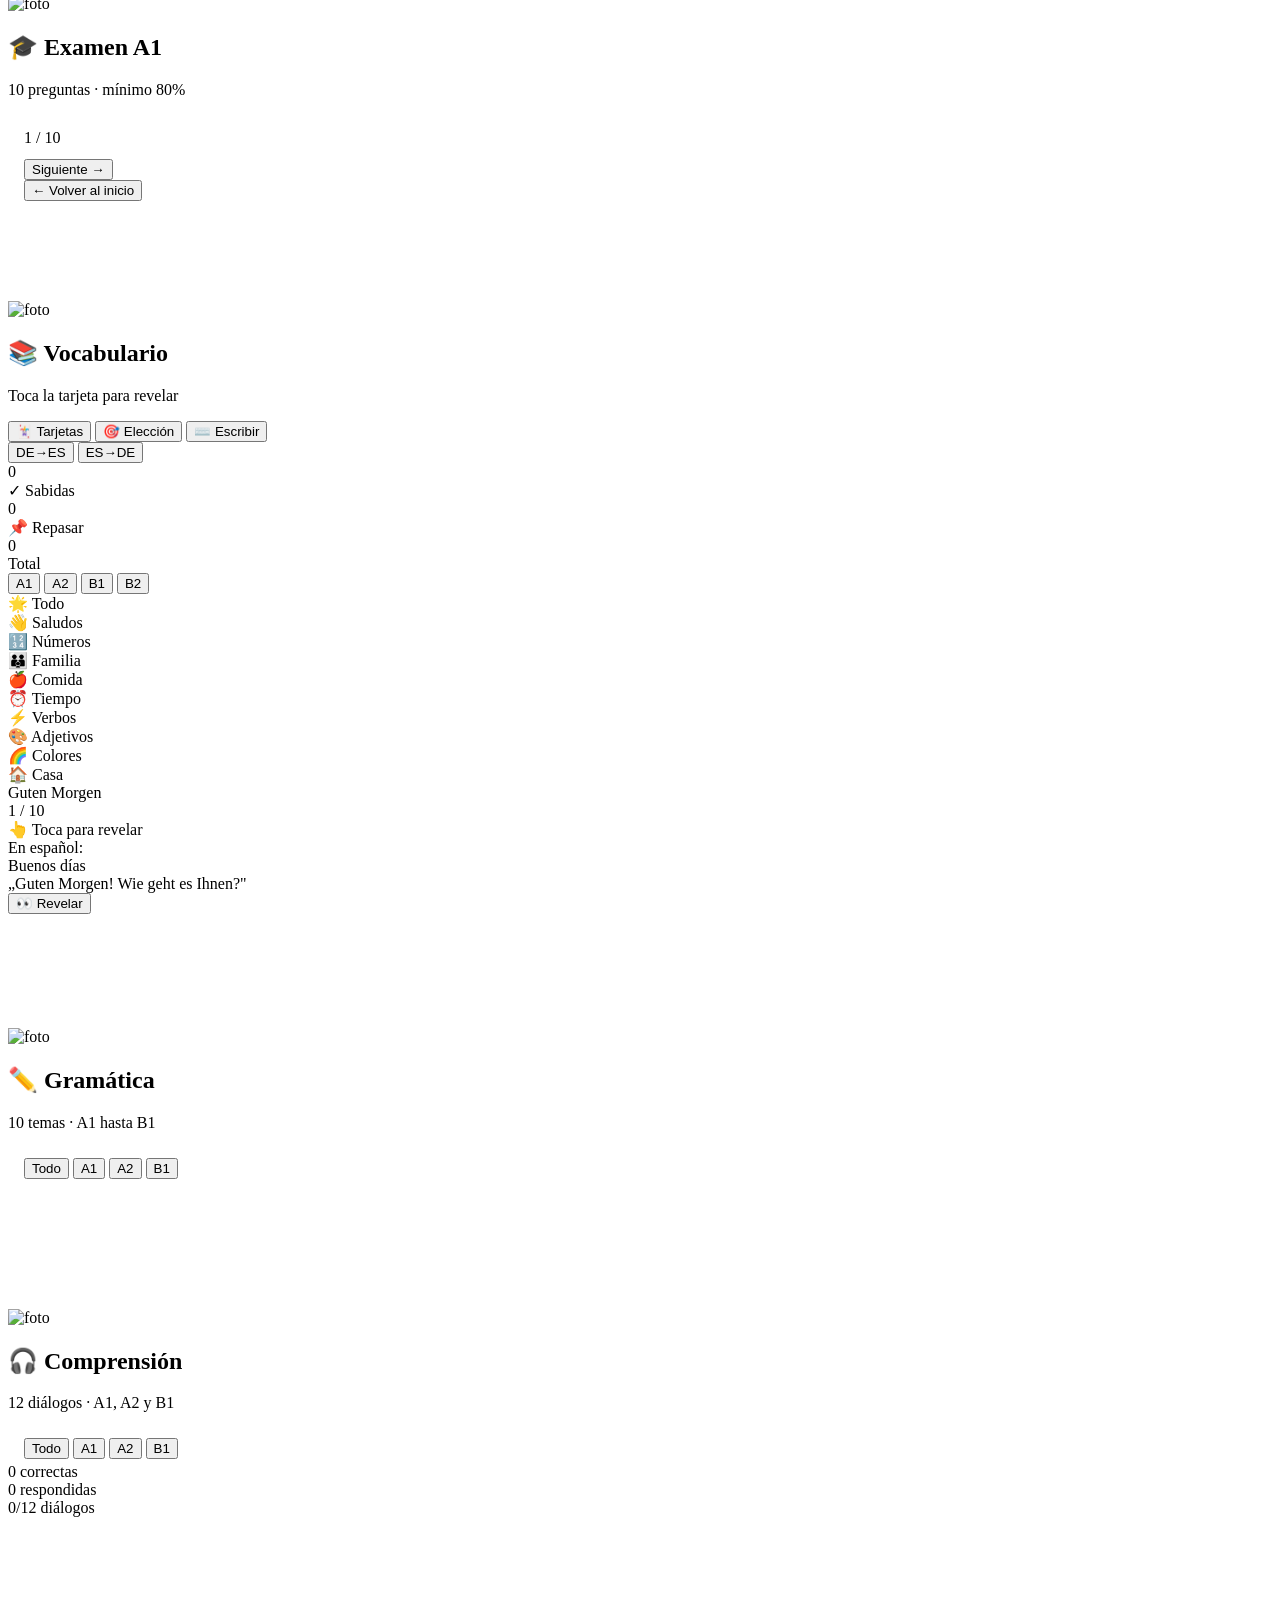
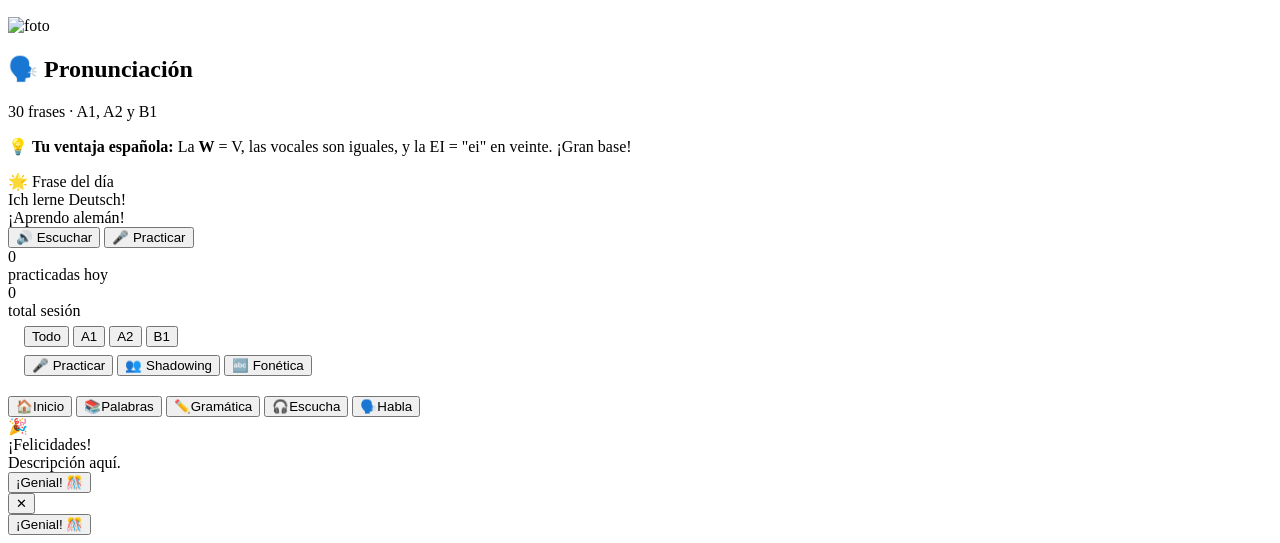
==== commit 868ca805: "certificate" ====
--- a/deutsch-lernen-app/public/index.html
+++ b/deutsch-lernen-app/public/index.html
@@ -247,7 +247,7 @@
 
     <!-- ── MODE: CARDS ── -->
     <div id="modeCardsArea">
-      <div class="flip-scene" onclick="flipCard()">
+      <div class="flip-scene" id="flipScene">
         <div class="flip-card-3d" id="flipCard3d">
           <div class="flip-face flip-front">
             <div class="word-de" id="vDe">Guten Morgen</div>
@@ -262,11 +262,11 @@
         </div>
       </div>
       <div class="card-actions" id="feedbackReveal">
-        <button class="act-btn act-reveal" onclick="flipCard()">👀 Revelar</button>
+        <button class="act-btn act-reveal" onclick="flipCard();event.stopPropagation()">👀 Revelar</button>
       </div>
       <div class="card-actions" id="feedbackHide" style="display:none;">
-        <button class="act-btn act-no"  onclick="markV(false)">✗ Repasar</button>
-        <button class="act-btn act-yes" onclick="markV(true)">✓ La sé</button>
+        <button class="act-btn act-no"  onclick="markV(false,event)">✗ Repasar</button>
+        <button class="act-btn act-yes" onclick="markV(true,event)">✓ La sé</button>
       </div>
     </div>
 
@@ -482,6 +482,19 @@
   </div>
 </div>
 
+<!-- ── CERTIFICATE MODAL ── -->
+<div class="cert-overlay" id="certOverlay" onclick="if(event.target===this)closeCert()">
+  <div class="cert-modal">
+    <button class="cert-close" onclick="closeCert()">✕</button>
+    <div class="cert-inner" id="certInner">
+      <!-- filled by JS -->
+    </div>
+    <div class="cert-actions">
+      <button class="cert-btn" onclick="closeCert()">¡Genial! 🎊</button>
+    </div>
+  </div>
+</div>
+
 <script src="/js/data.js"></script>
 <script src="/js/app.js"></script>
 </body>
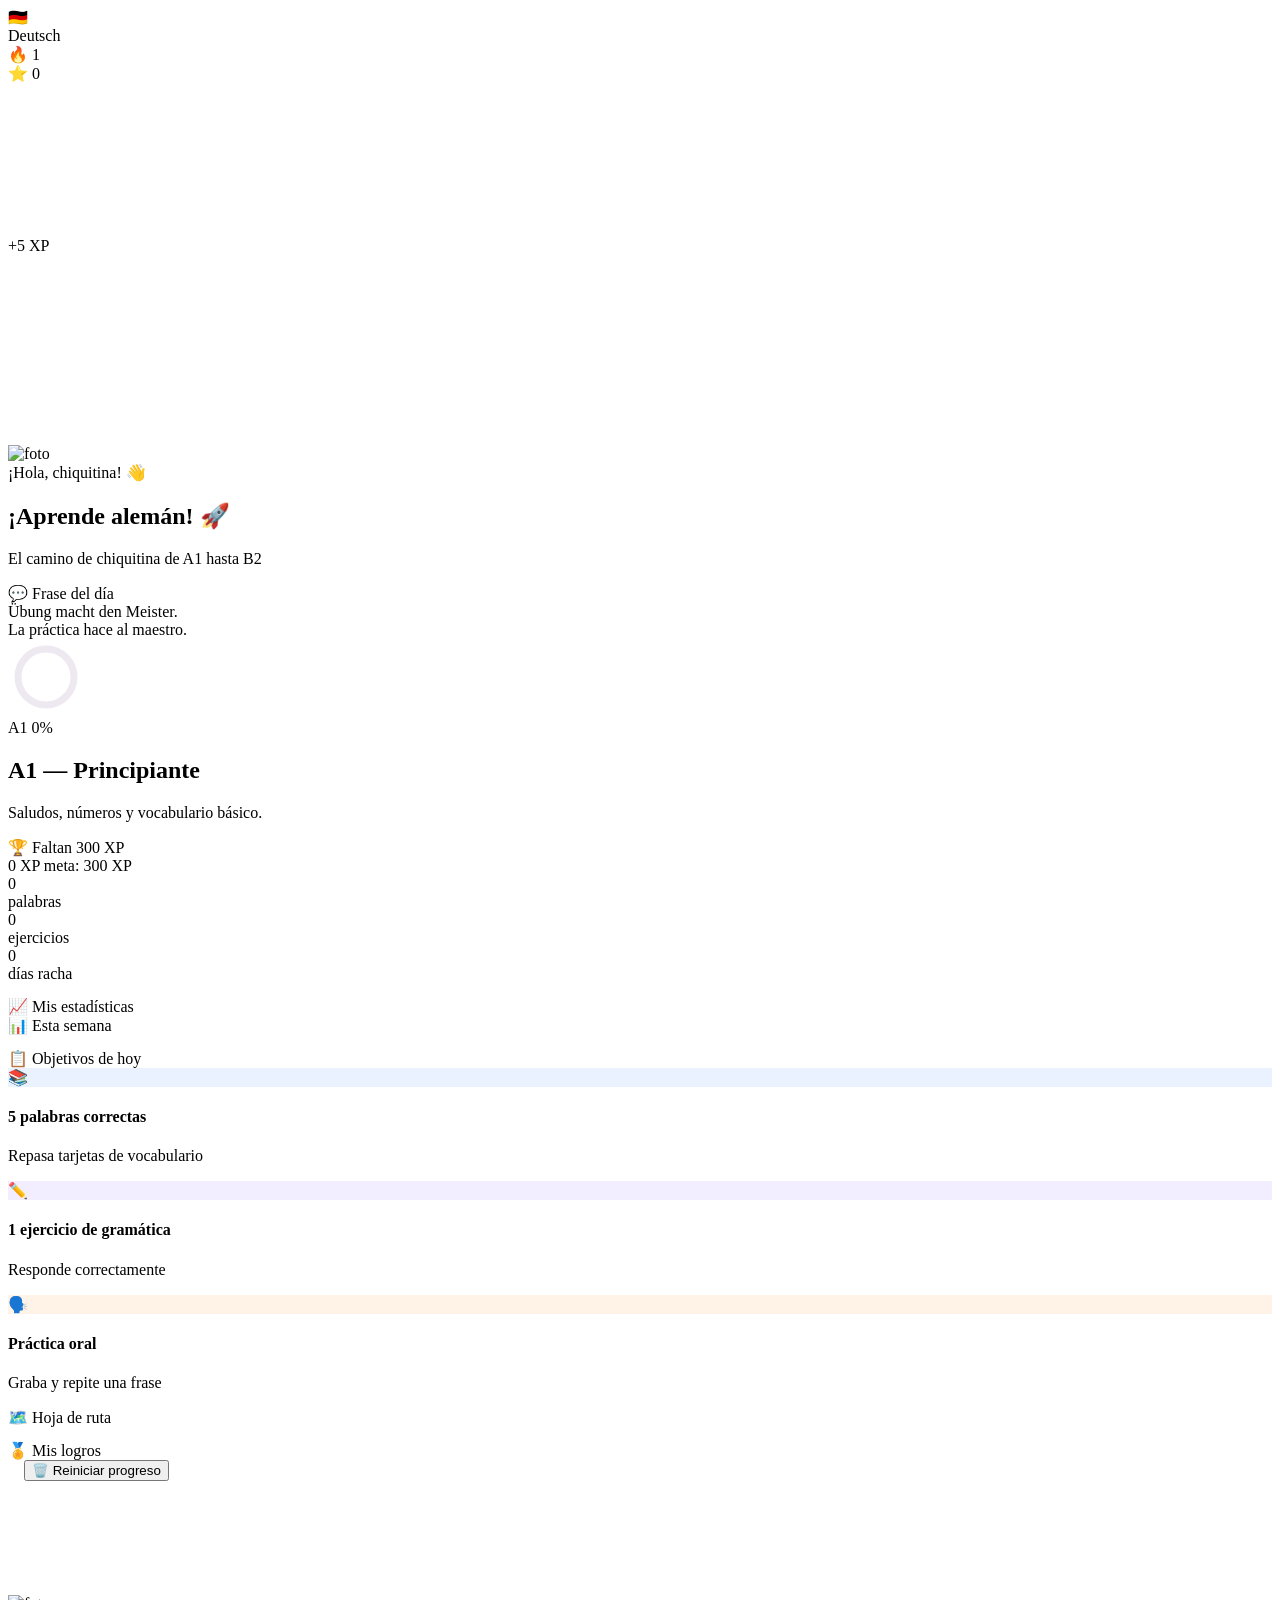
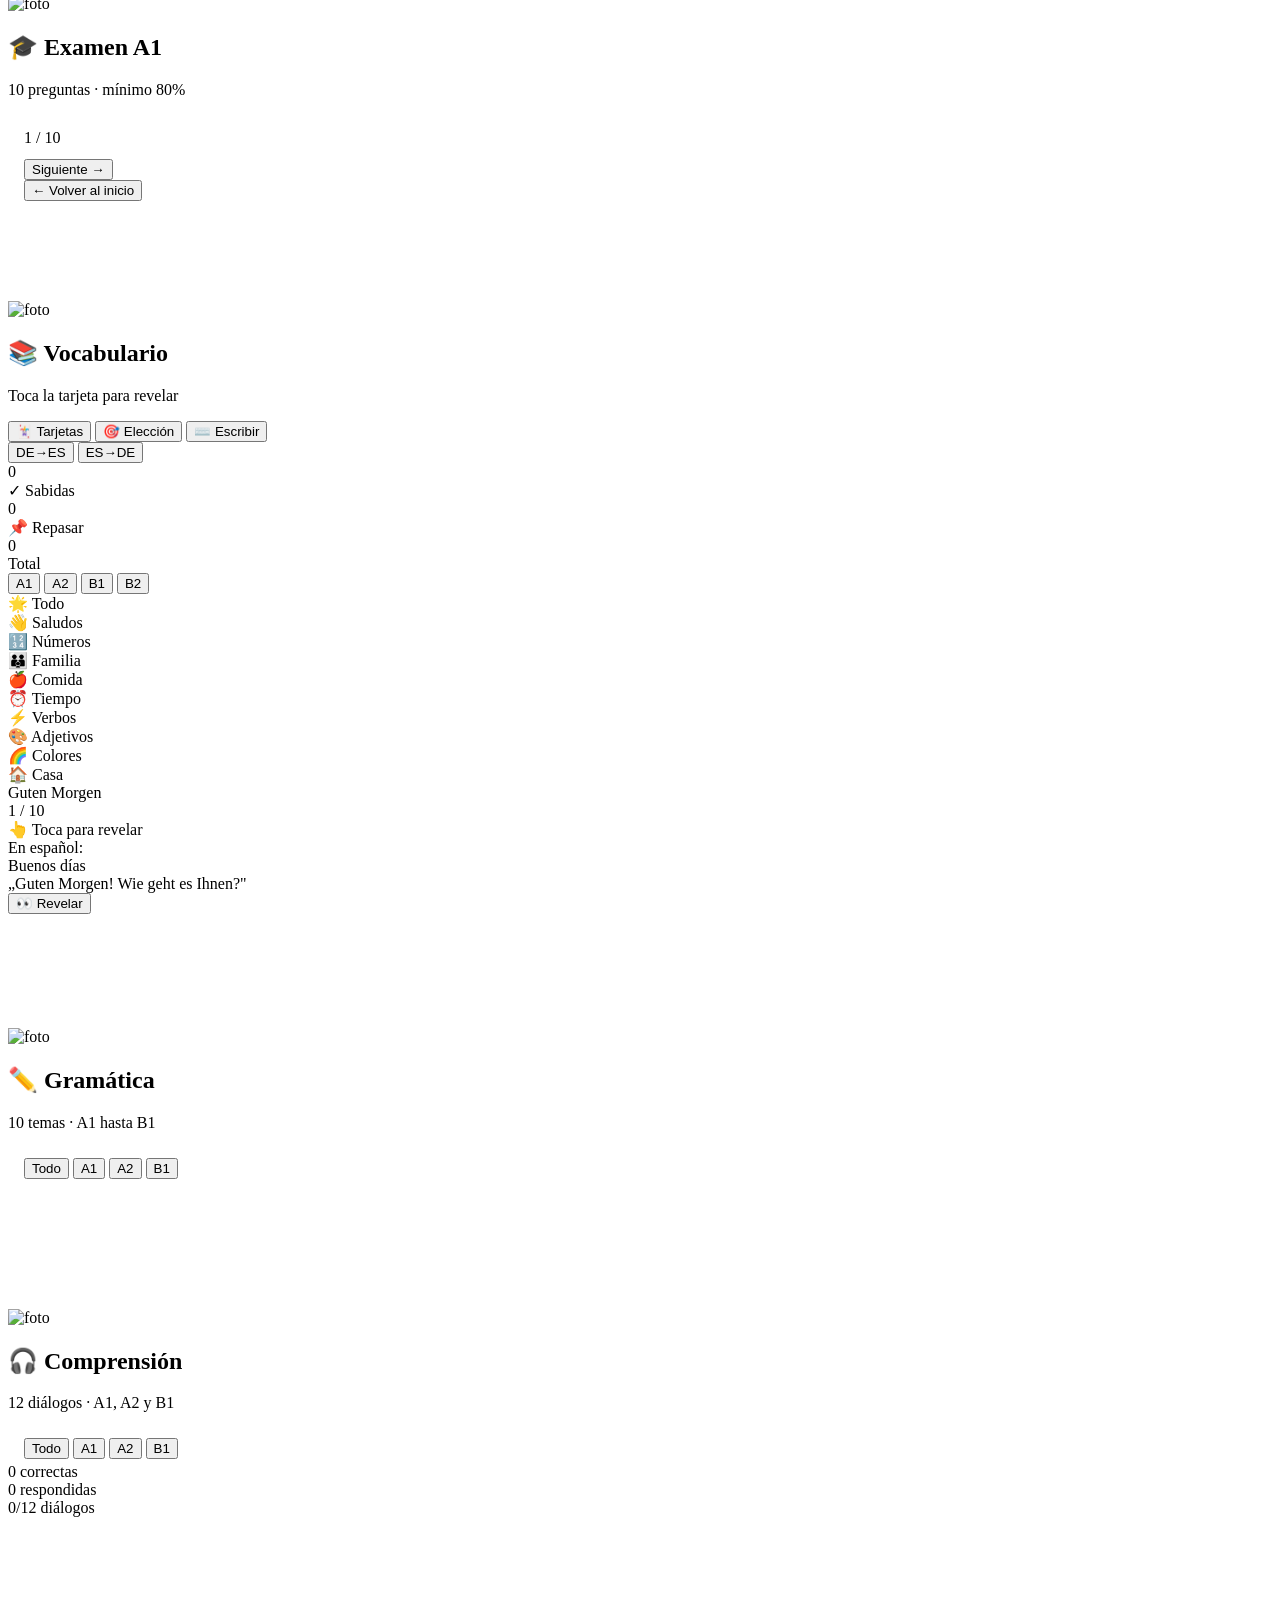
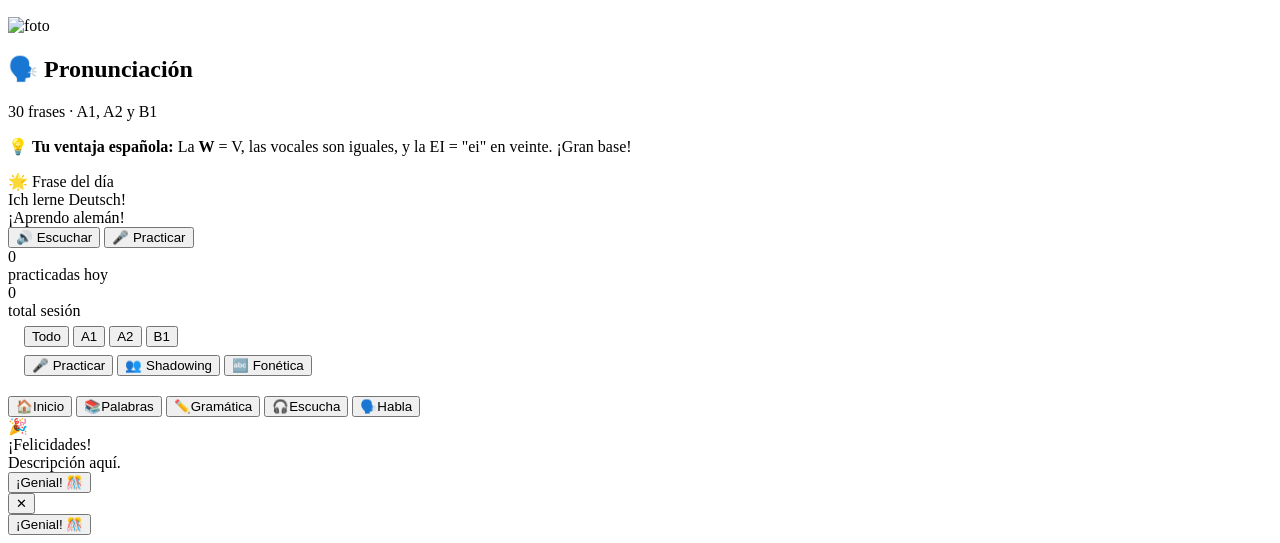
==== commit 0dfbafb0: "test" ====
--- a/deutsch-lernen-app/public/index.html
+++ b/deutsch-lernen-app/public/index.html
@@ -48,9 +48,9 @@
       <div class="banner-deco" style="width:120px;height:120px;top:-30px;right:-20px;background:#fff;"></div>
       <div class="banner-deco" style="width:70px;height:70px;bottom:20px;left:30px;background:#fff;"></div>
       <img src="/icons/photo.jpg" class="banner-photo" alt="foto">
-      <div class="banner-greeting" id="bannerGreeting">¡Hola, chiquitina! 👋</div>
+      <div class="banner-greeting"><span id="bannerGreeting">¡Hola, chiquitina! 👋</span> <span id="bannerDE" class="banner-de-greeting"></span></div>
       <h2 id="bannerTitle">¡Aprende alemán! 🚀</h2>
-      <p>El camino de chiquitina de A1 hasta B2 · <span id="bannerDE"></span></p>
+      <p>El camino de chiquitina de A1 hasta B2</p>
     </div>
 
     <!-- PHRASE OF THE DAY -->
@@ -346,7 +346,11 @@
         <div class="gram-card">
           <h3 id="gTitle">Artículos 🔤</h3>
           <div class="gs" id="gSub">der / die / das</div>
-          <div class="gram-q" id="gQ"></div>
+          <div class="gram-q-row">
+            <div class="gram-q" id="gQ"></div>
+            <button class="gram-hint-btn" id="gHintBtn" style="display:none;" title="Ver traducción">💬</button>
+          </div>
+          <div class="gram-hint-box" id="gHint" style="display:none;"></div>
           <div class="opts-grid" id="gOpts"></div>
           <div class="gram-expl" id="gExpl"></div>
           <button class="gram-next-btn" id="gNext" onclick="nextGramEx()">Siguiente →</button>
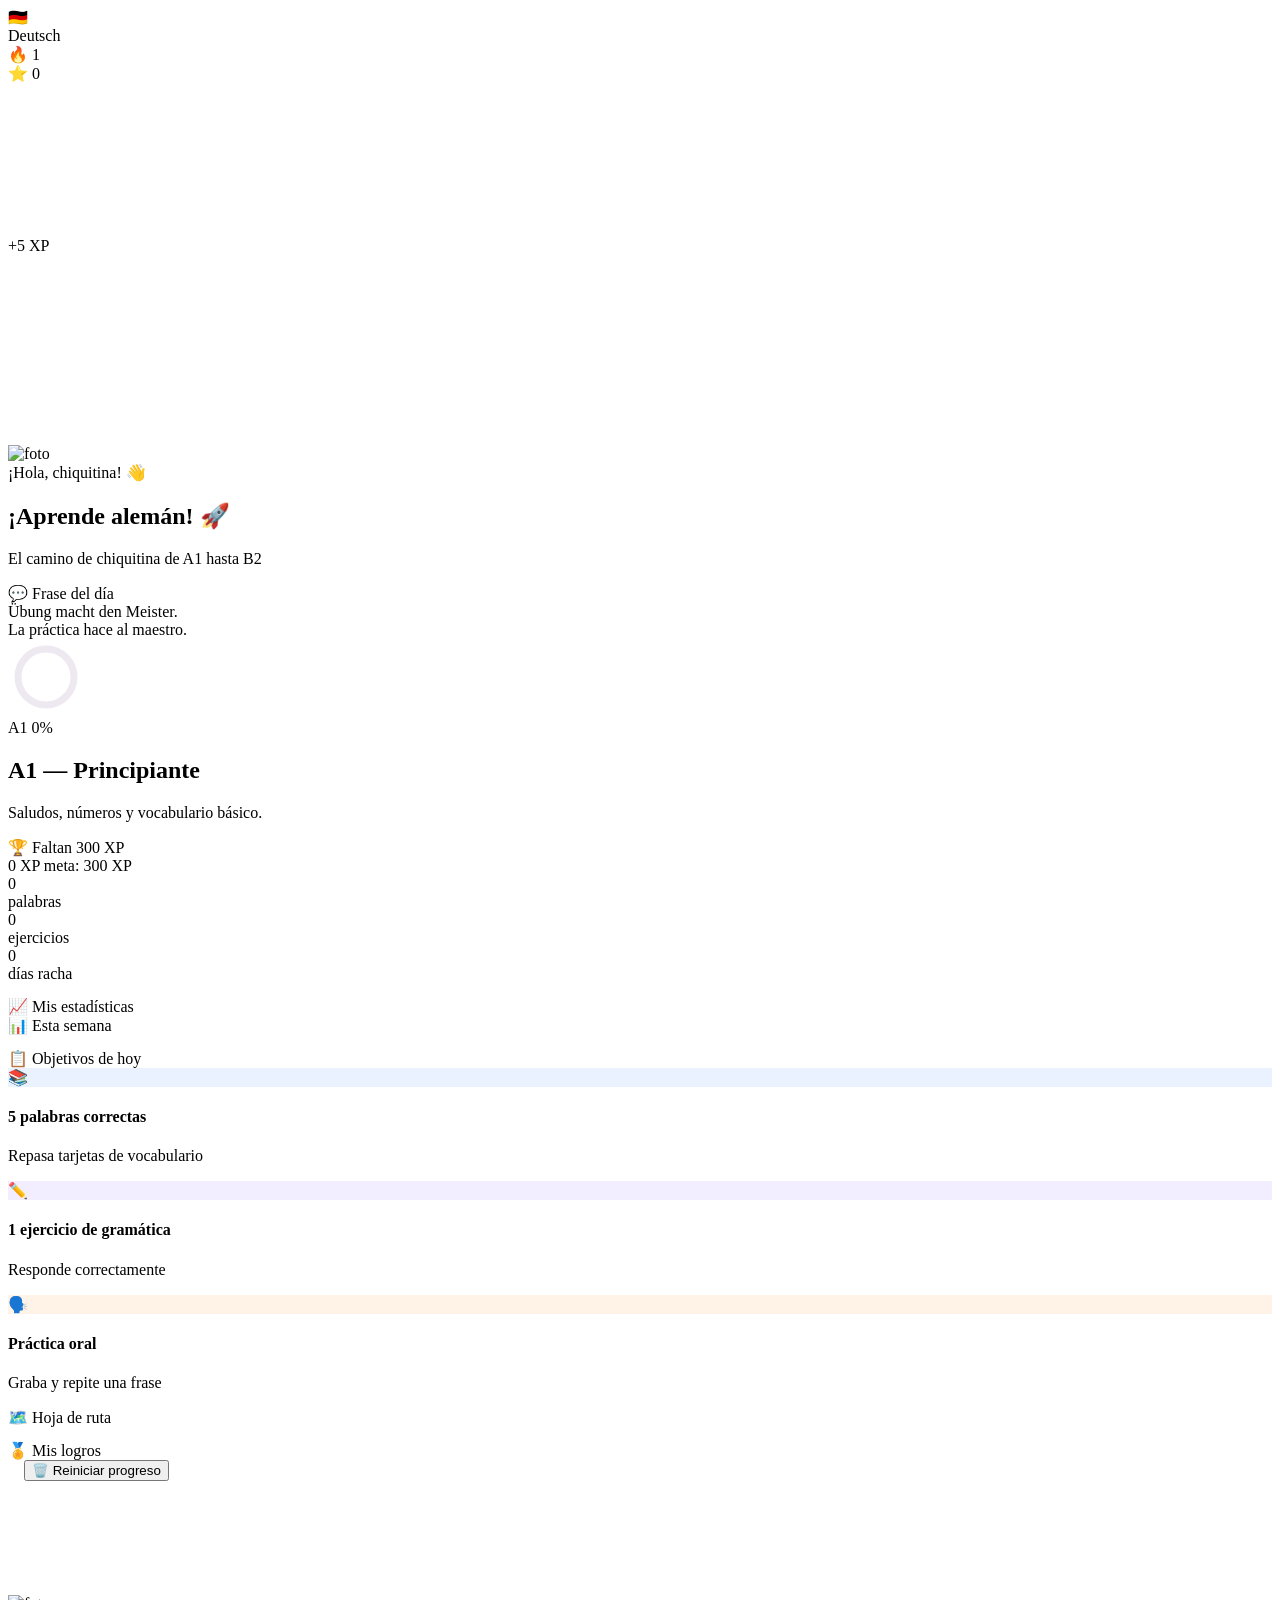
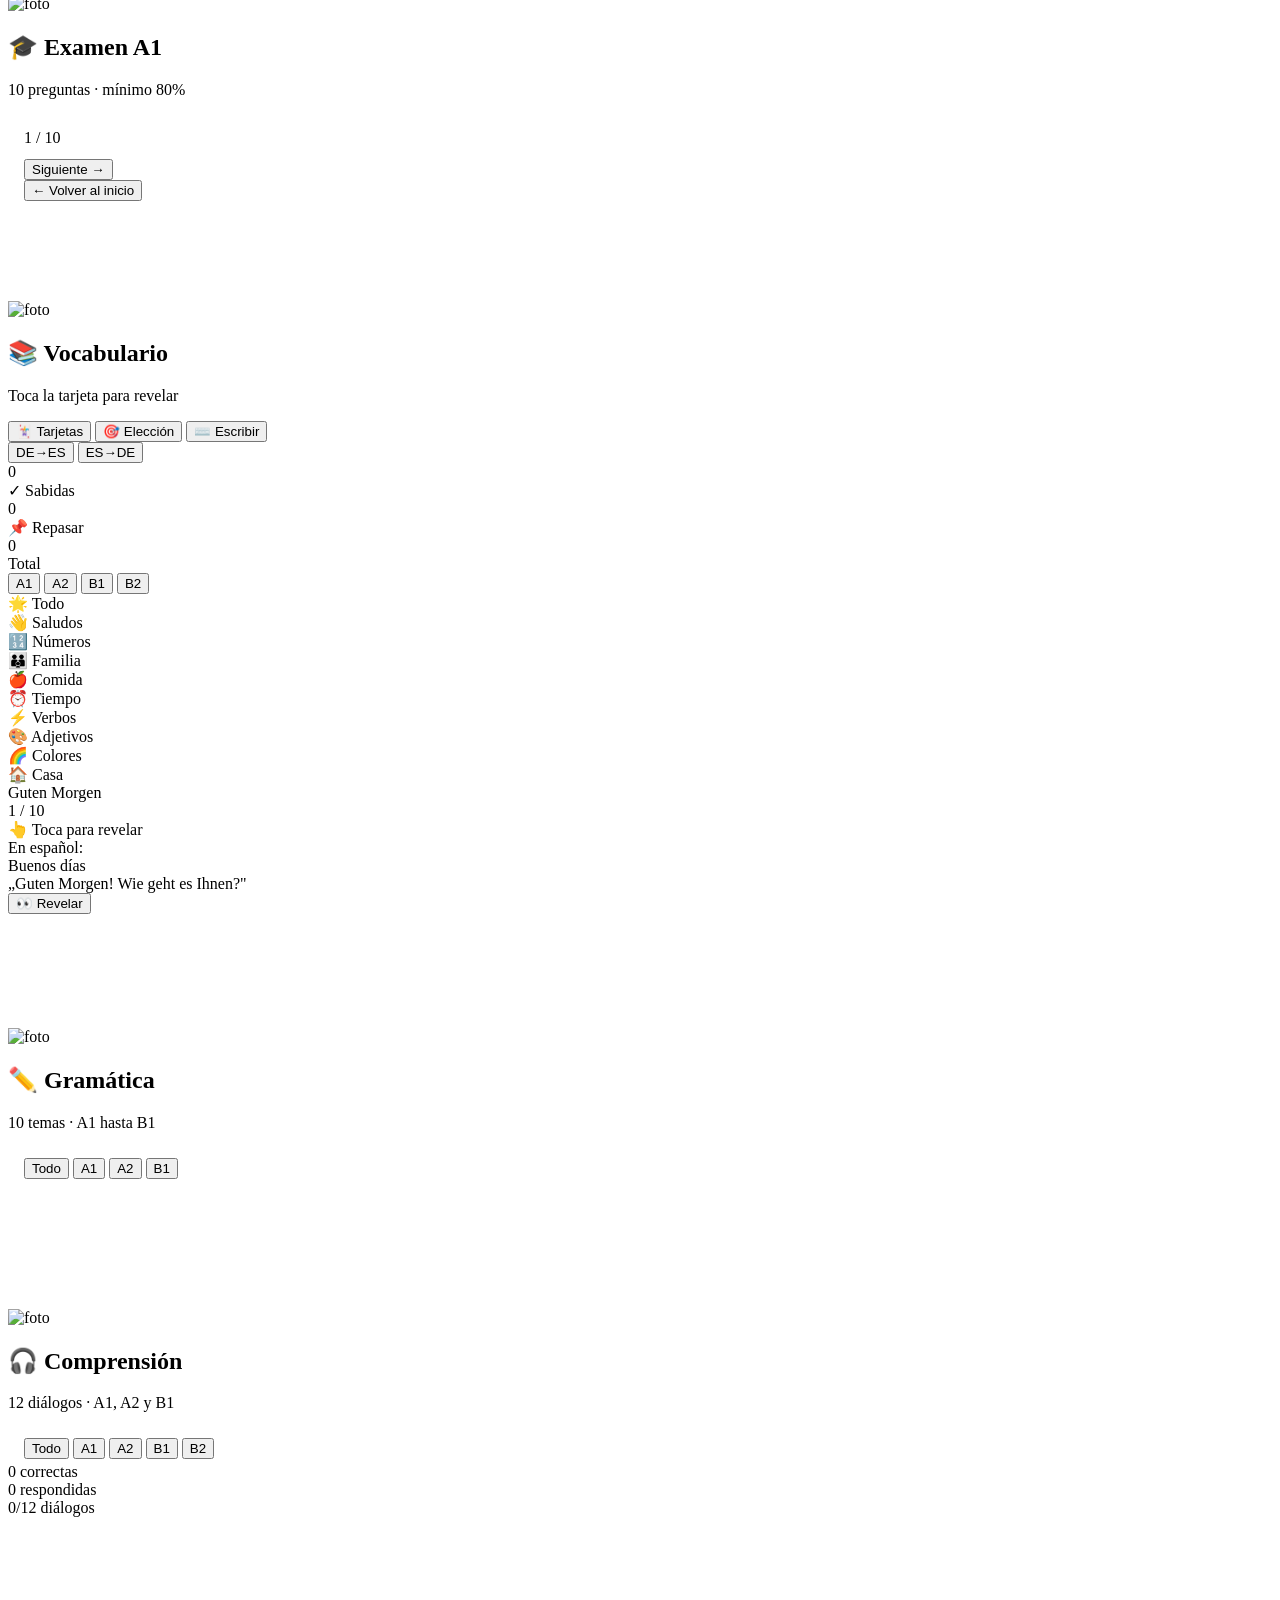
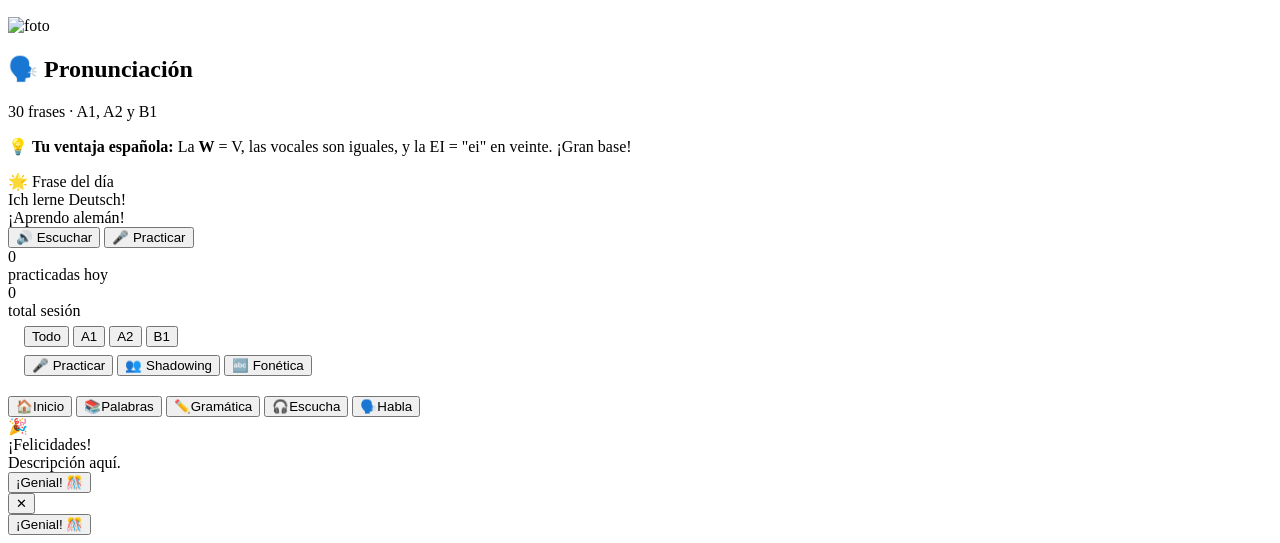
==== commit 5ef61007: "test" ====
--- a/deutsch-lernen-app/public/index.html
+++ b/deutsch-lernen-app/public/index.html
@@ -376,6 +376,7 @@
       <button class="lvl-btn"        onclick="setListenLevel('A1',this)">A1</button>
       <button class="lvl-btn"        onclick="setListenLevel('A2',this)">A2</button>
       <button class="lvl-btn"        onclick="setListenLevel('B1',this)">B1</button>
+      <button class="lvl-btn"        onclick="setListenLevel('B2',this)">B2</button>
     </div>
 
     <!-- SCORE SUMMARY -->
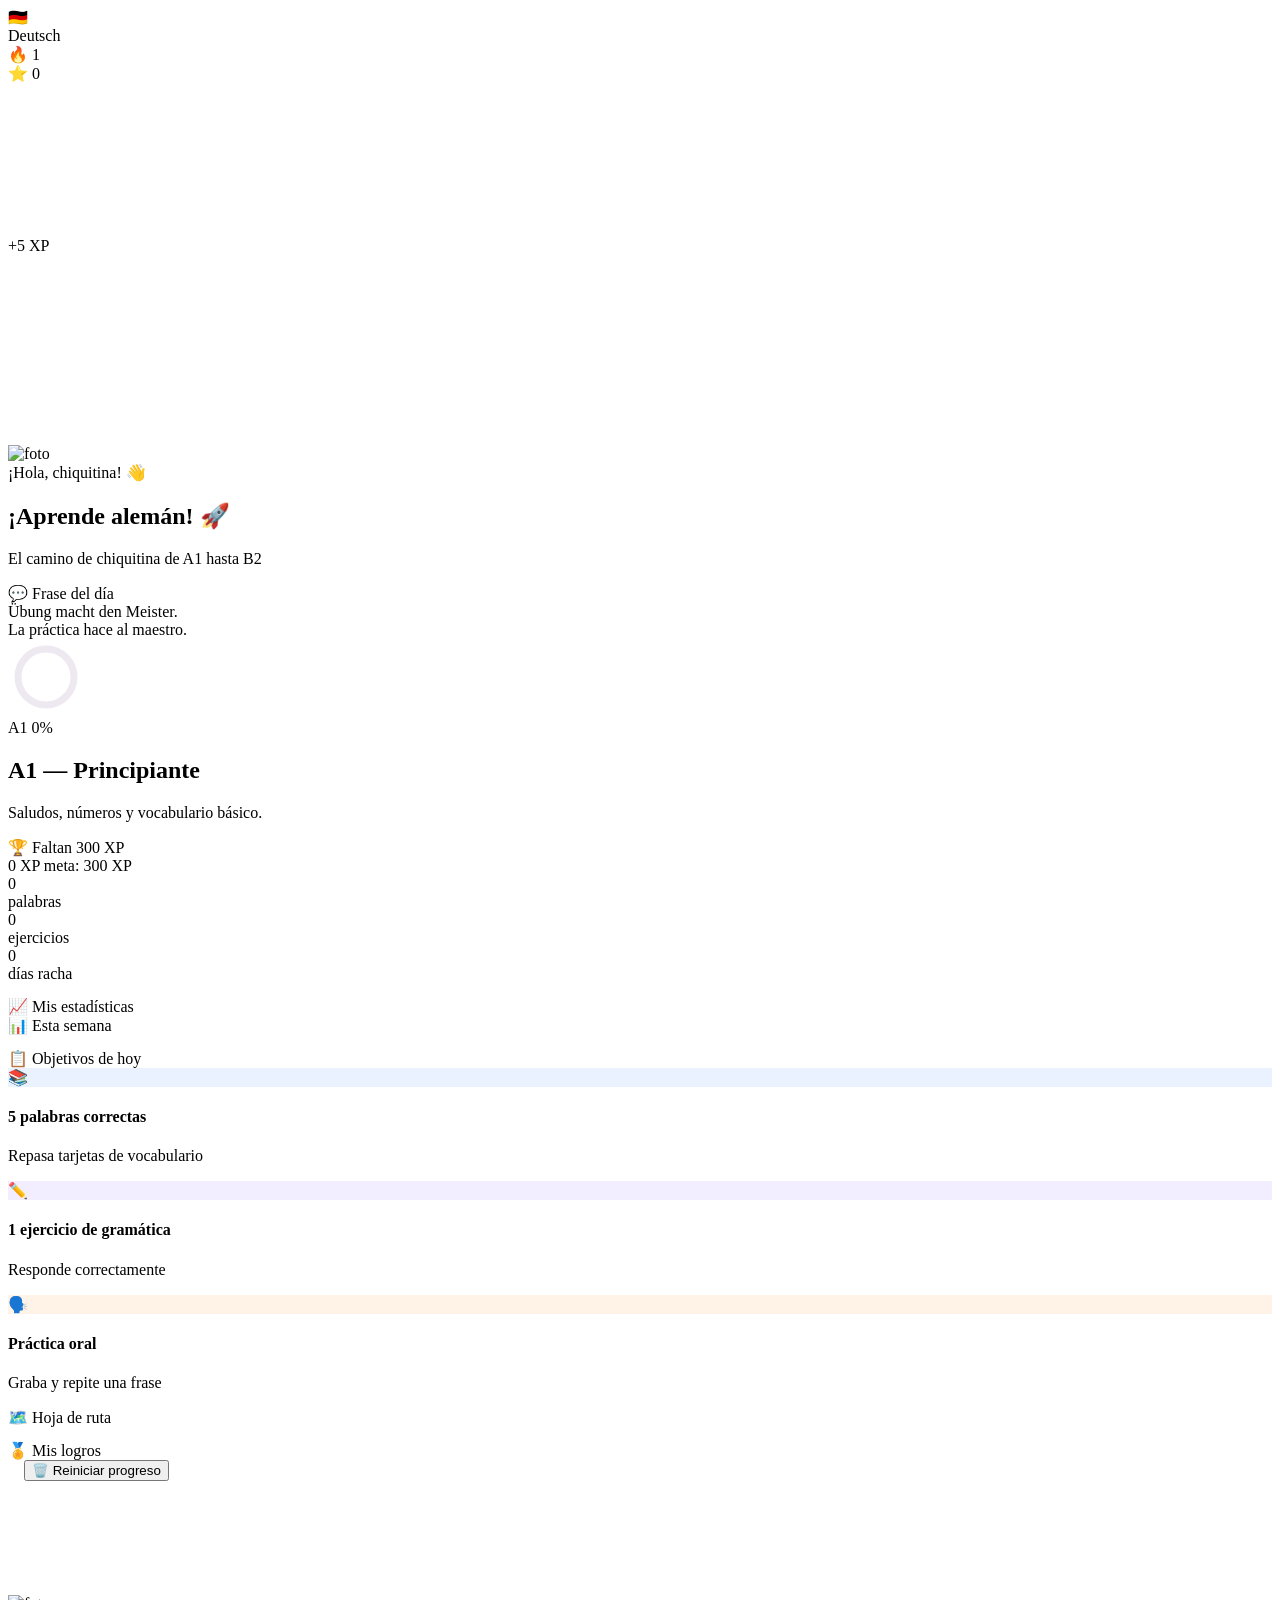
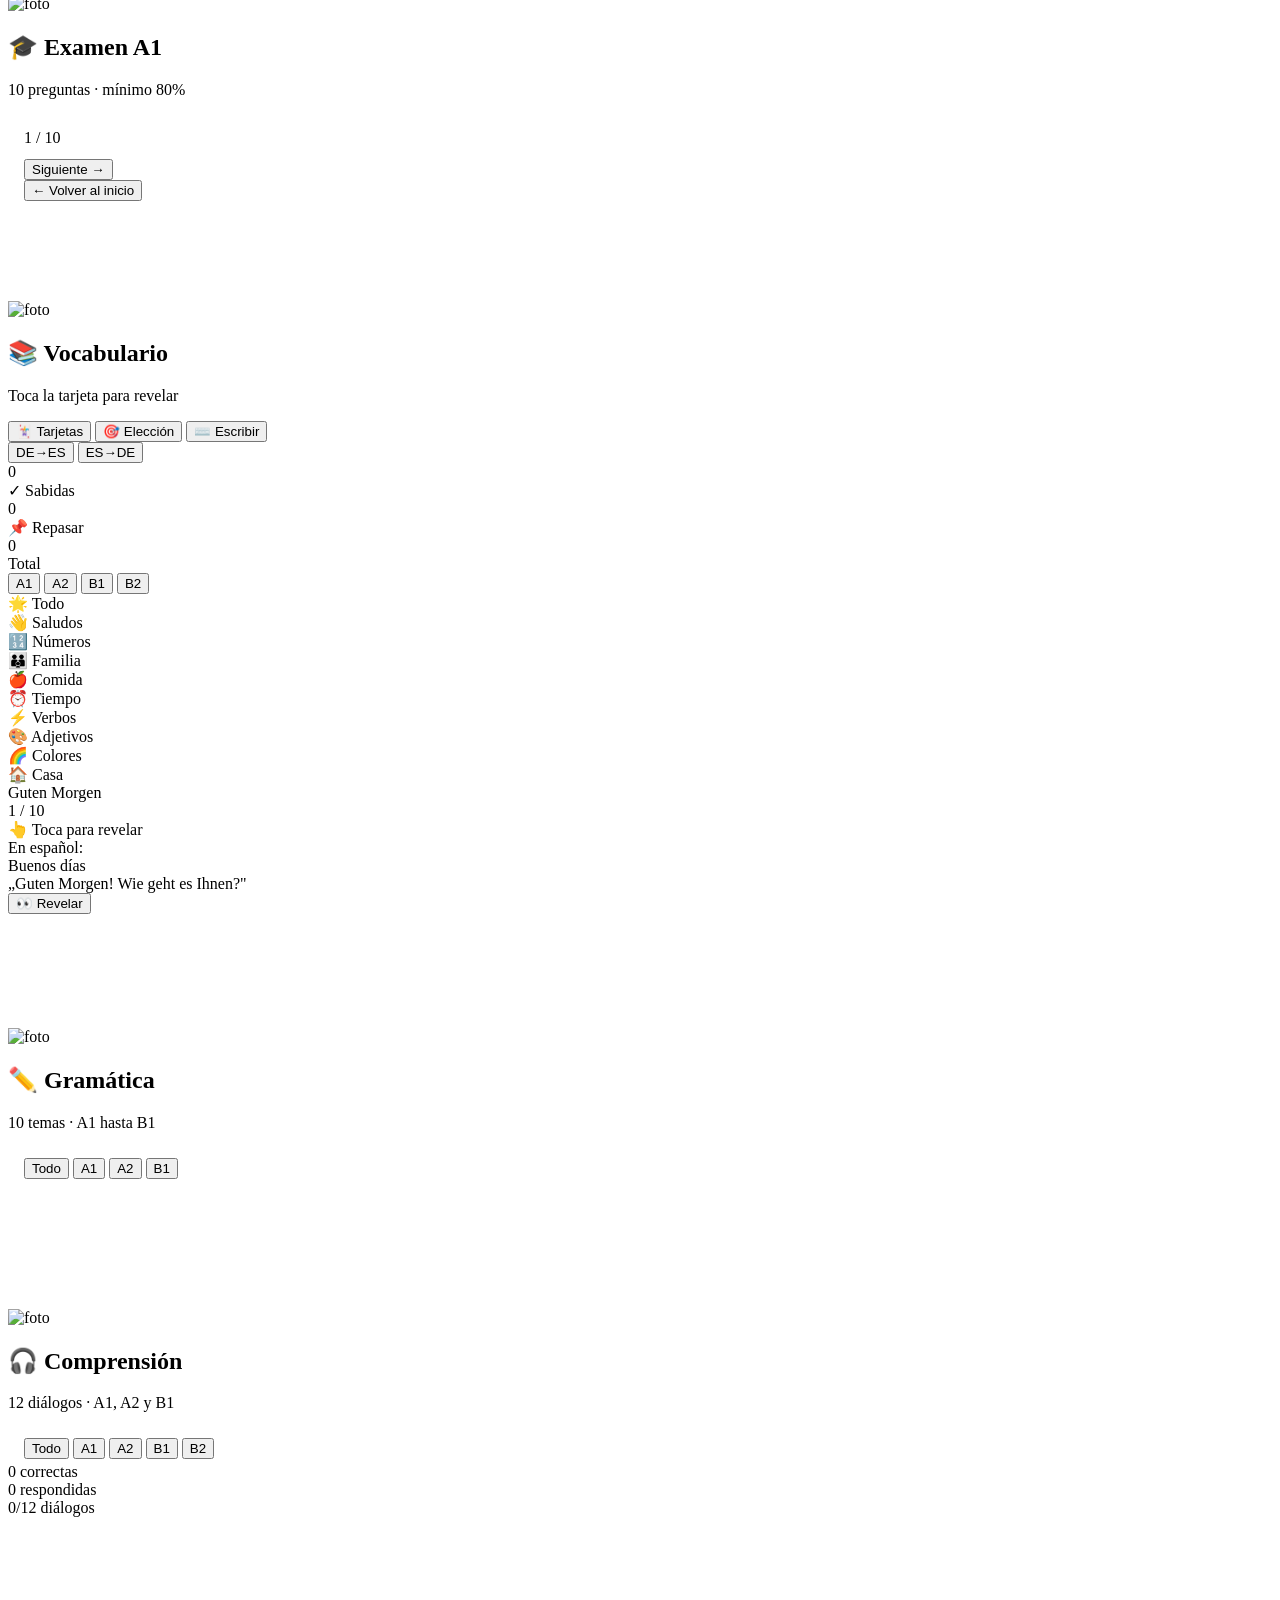
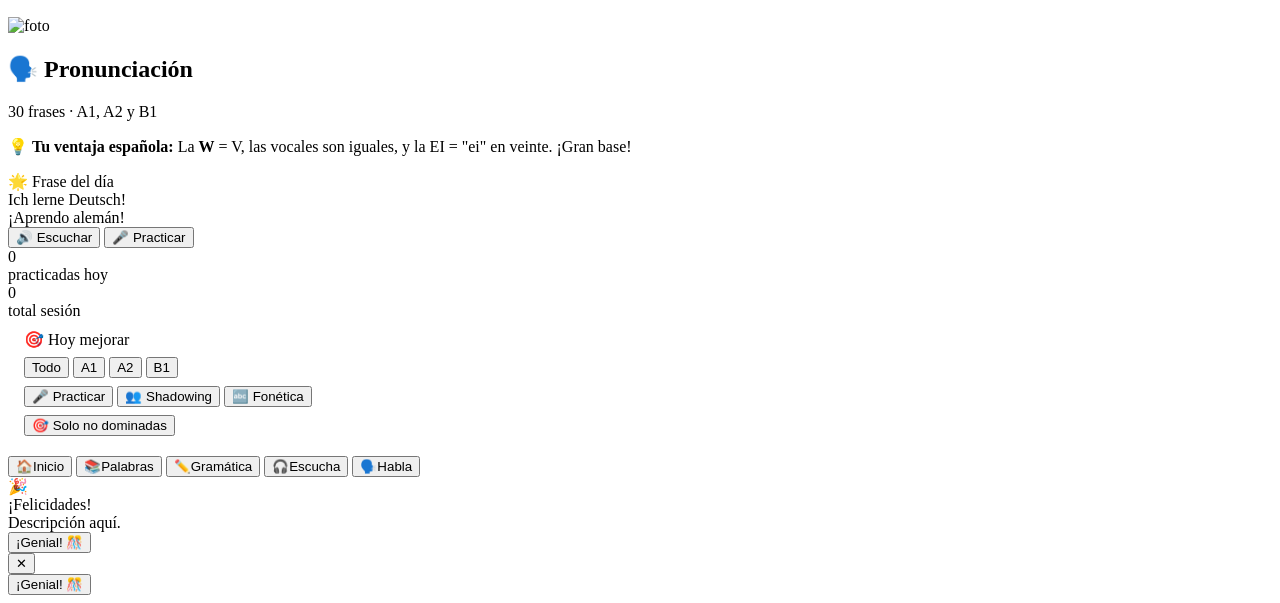
==== commit eb077f86: "test" ====
--- a/deutsch-lernen-app/public/index.html
+++ b/deutsch-lernen-app/public/index.html
@@ -27,7 +27,7 @@
   <div class="top-pills">
     <div class="pill pill-streak">🔥 <span id="tb-streak">1</span></div>
     <div class="pill pill-xp">⭐ <span id="tb-xp">0</span></div>
-    <button class="update-btn" id="updateBtn" onclick="updateApp()" title="Actualizar app" style="display:none;">🔄</button>
+    <button class="update-btn" id="updateBtn" onclick="updateApp()" title="Actualizar app" aria-label="Actualizar aplicación" style="display:none;">🔄</button>
   </div>
 </header>
 
@@ -35,7 +35,7 @@
 <canvas id="confetti"></canvas>
 
 <!-- ── XP TOAST ── -->
-<div class="toast" id="toast">+5 XP</div>
+<div class="toast" id="toast" role="status" aria-live="polite" aria-atomic="true">+5 XP</div>
 
 <!-- ── SCROLLABLE CONTENT ── -->
 <main class="content" id="content">
@@ -410,7 +410,7 @@
       <div class="speak-daily-es" id="dailySpeakES">¡Aprendo alemán!</div>
       <div class="speak-daily-actions">
         <button class="speak-daily-btn" onclick="playSentenceOfDay()">🔊 Escuchar</button>
-        <button class="speak-daily-btn active" onclick="toggleDailyMic()">🎤 <span id="dailyMicLabel">Practicar</span></button>
+        <button class="speak-daily-btn active" id="dailyMicBtn" onclick="toggleDailyMic()">🎤 <span id="dailyMicLabel">Practicar</span></button>
       </div>
       <div class="speak-daily-status" id="dailyStatus"></div>
     </div>
@@ -419,6 +419,10 @@
     <div class="speak-stats-row">
       <div class="speak-stat"><span id="sp-practiced">0</span><div>practicadas hoy</div></div>
       <div class="speak-stat"><span id="sp-total">0</span><div>total sesión</div></div>
+    </div>
+    <div class="section" style="margin:10px 16px 2px;">
+      <div class="section-title">🎯 Hoy mejorar</div>
+      <div id="speakWeakPanel"></div>
     </div>
 
     <!-- LEVEL FILTER -->
@@ -434,6 +438,9 @@
       <button class="mode-btn active" id="speakModeNormal"   onclick="setSpeakMode('normal',this)">🎤 Practicar</button>
       <button class="mode-btn"        id="speakModeShadow"   onclick="setSpeakMode('shadow',this)">👥 Shadowing</button>
       <button class="mode-btn"        id="speakModePhonetic" onclick="setSpeakMode('phonetic',this)">🔤 Fonética</button>
+    </div>
+    <div style="padding:8px 16px 0;">
+      <button class="mode-btn" id="speakWeakOnlyBtn" onclick="toggleSpeakWeakOnly(this)">🎯 Solo no dominadas</button>
     </div>
 
     <!-- SPEAK CARDS (normal + shadow mode) -->
@@ -458,20 +465,20 @@
 </main>
 
 <!-- ── BOTTOM NAV ── -->
-<nav class="bottomnav">
-  <button class="nav-btn active" onclick="nav('home',this)">
+<nav class="bottomnav" role="tablist" aria-label="Navegación principal">
+  <button class="nav-btn active" role="tab" aria-selected="true" aria-controls="p-home" onclick="nav('home',this)">
     <span class="ni">🏠</span><span>Inicio</span><span class="nd"></span>
   </button>
-  <button class="nav-btn" onclick="nav('vocab',this)">
+  <button class="nav-btn" role="tab" aria-selected="false" aria-controls="p-vocab" onclick="nav('vocab',this)">
     <span class="ni">📚</span><span>Palabras</span><span class="nd"></span>
   </button>
-  <button class="nav-btn" onclick="nav('grammar',this)">
+  <button class="nav-btn" role="tab" aria-selected="false" aria-controls="p-grammar" onclick="nav('grammar',this)">
     <span class="ni">✏️</span><span>Gramática</span><span class="nd"></span>
   </button>
-  <button class="nav-btn" onclick="nav('listen',this)">
+  <button class="nav-btn" role="tab" aria-selected="false" aria-controls="p-listen" onclick="nav('listen',this)">
     <span class="ni">🎧</span><span>Escucha</span><span class="nd"></span>
   </button>
-  <button class="nav-btn" onclick="nav('speak',this)">
+  <button class="nav-btn" role="tab" aria-selected="false" aria-controls="p-speak" onclick="nav('speak',this)">
     <span class="ni">🗣️</span><span>Habla</span><span class="nd"></span>
   </button>
 </nav>
